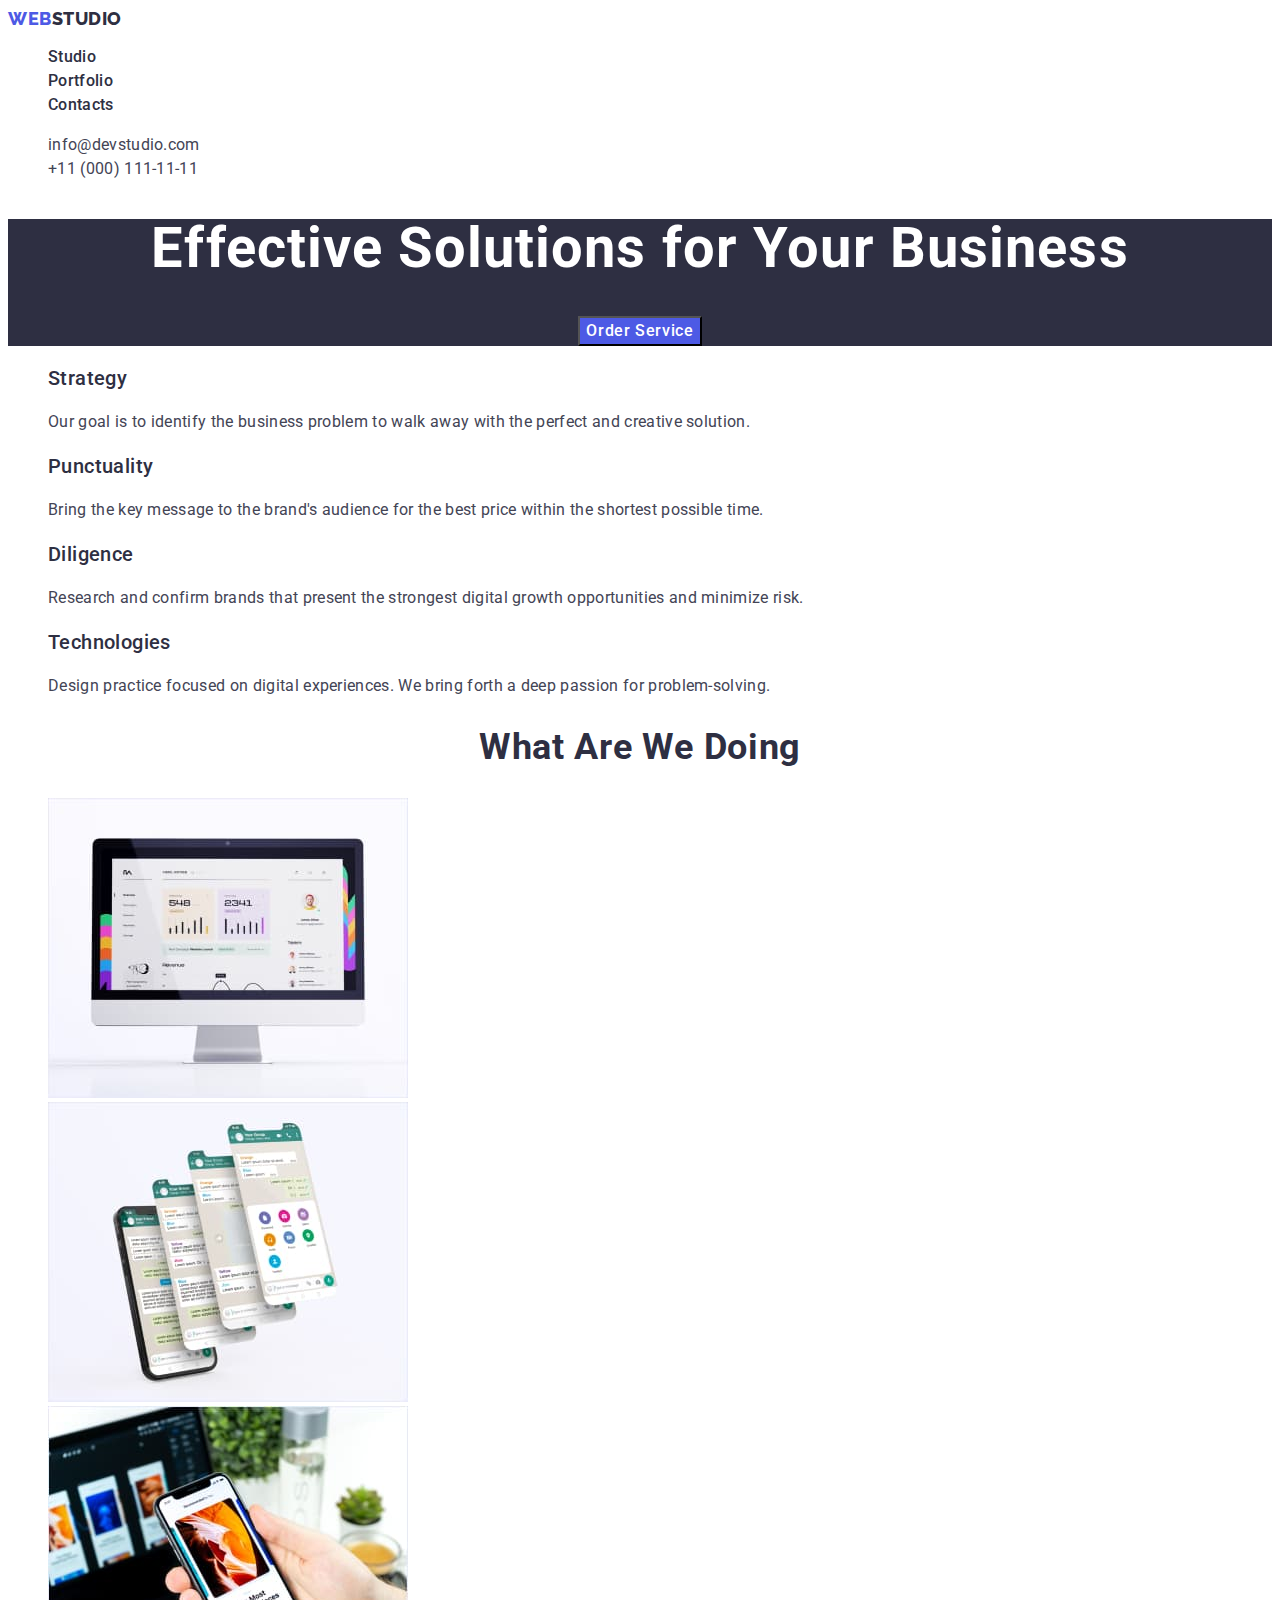
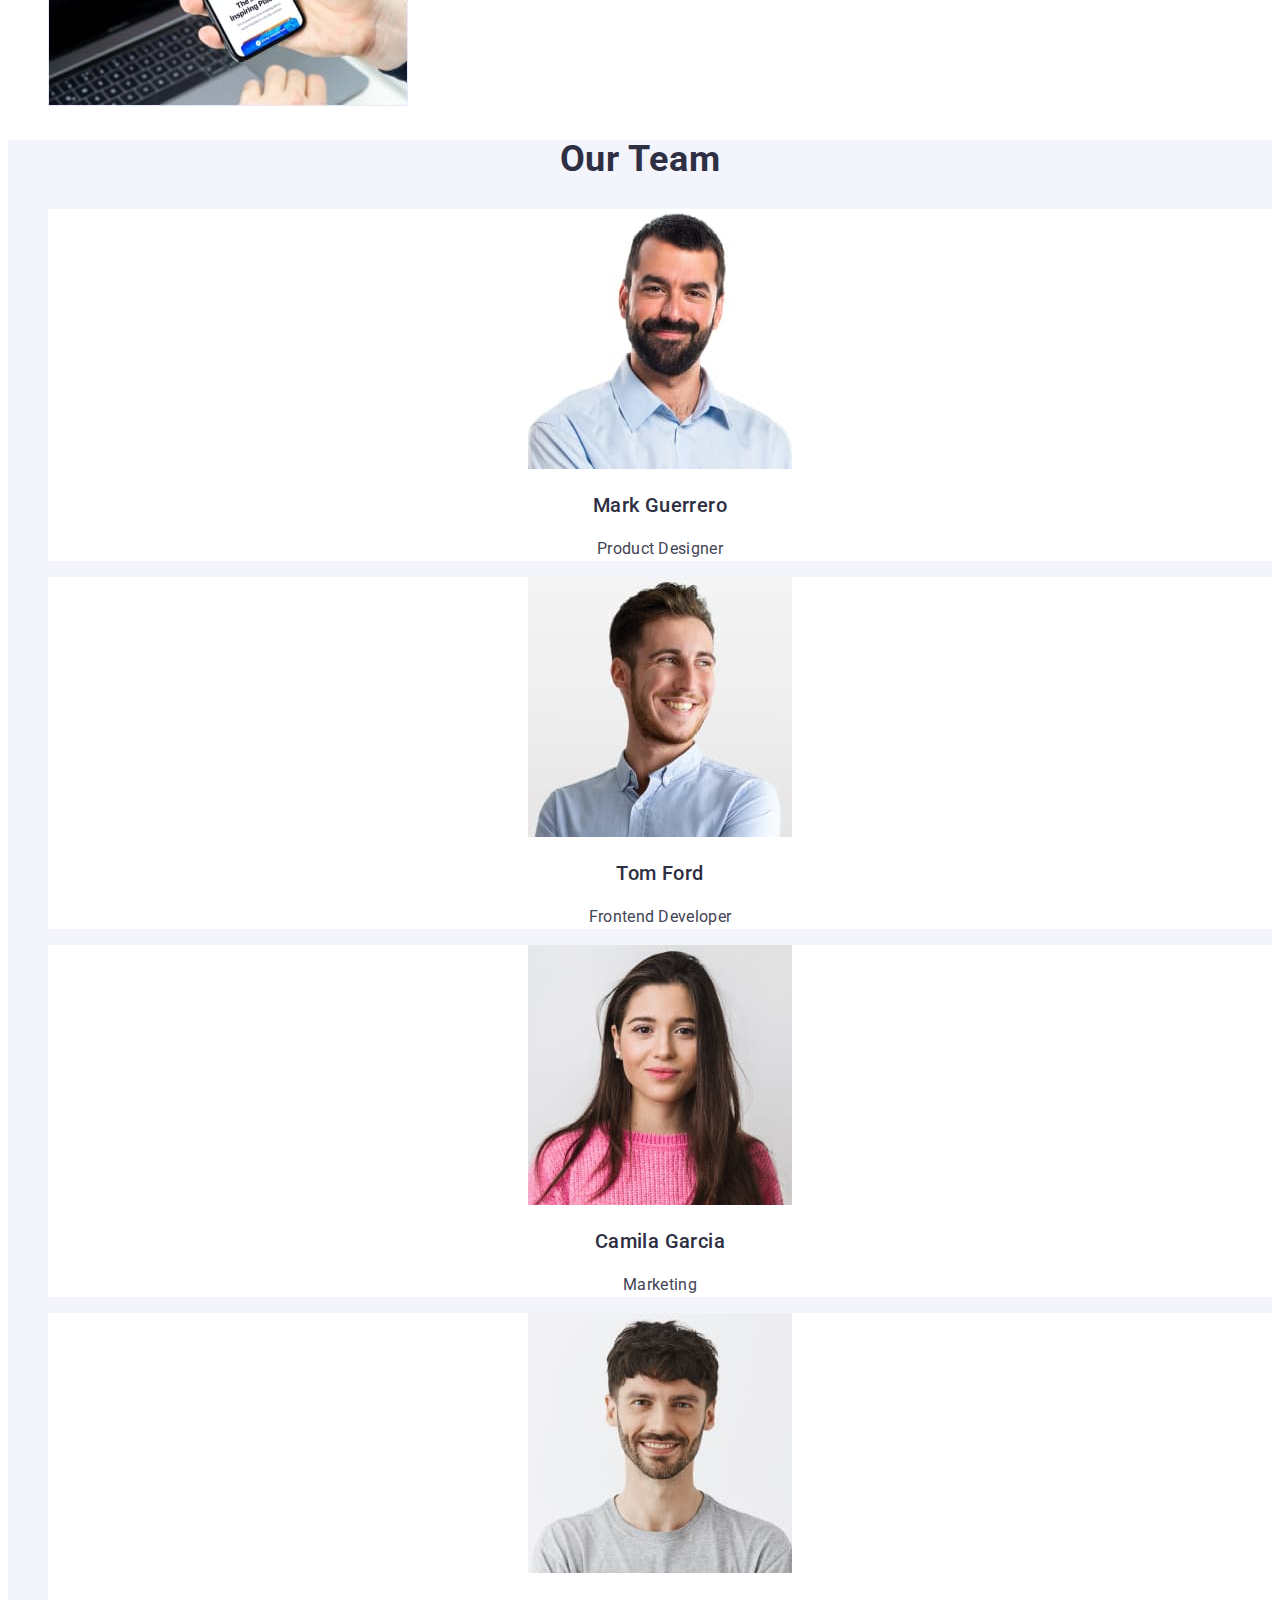
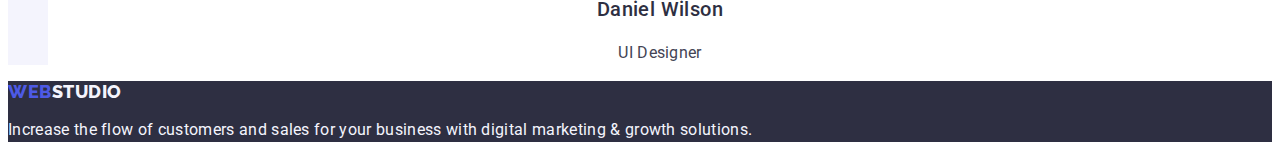
==== index.html @ b889a066 "hw2" ====
<!DOCTYPE html>
<html lang="en">
  <head>
    <meta charset="UTF-8" />
    <meta http-equiv="X-UA-Compatible" content="IE=edge" />
    <meta name="viewport" content="Effective Solutions for Your Business" />
    <link rel="preconnect" href="https://fonts.googleapis.com" />
    <link rel="preconnect" href="https://fonts.gstatic.com" crossorigin />
    <link
      href="https://fonts.googleapis.com/css2?family=Raleway:wght@800&family=Roboto:wght@400;500;700;900&display=swap"
      rel="stylesheet"
    />
    <title>WebStudio</title>
    <link rel="stylesheet" href="./css/styles.css" />
  </head>
  <body>
    <header class="header">
      <nav class="header-navigation">
        <a href="./index.html" class="header-logo link"
          >WEB<span class="span_studio">Studio</span></a
        >
        <ul class="header-menu list">
          <li class="header-menu-item">
            <a class="header-menu-link link" href="./index.html">Studio</a>
          </li>
          <li class="header-menu-item">
            <a class="header-menu-link link" href="./portfolio.html"
              >Portfolio</a
            >
          </li>
          <li class="header-menu-item">
            <a class="header-menu-link link" href="">Contacts</a>
          </li>
        </ul>
      </nav>
      <address class="header-address">
        <ul class="header-soc list">
          <li class="header-soc-item">
            <a class="header-soc-link link" href="mailto:info@devstudio.com"
              >info@devstudio.com</a
            >
          </li>
          <li class="header-soc-item">
            <a class="header-soc-link link" href="tel:+110001111111"
              >+11 (000) 111-11-11</a
            >
          </li>
        </ul>
      </address>
    </header>

    <main>
      <section class="hero">
        <h1 class="hero-main">Effective Solutions for Your Business</h1>
        <button type="button" class="hero-bttn">Order Service</button>
      </section>

      <section class="feature">
        <h2 hidden>Our advantages</h2>
        <ul class="main-feature list">
          <li class="main-feature-list">
            <h3 class="main-feature-title">Strategy</h3>
            <p class="main-feature-paragraf">
              Our goal is to identify the business problem to walk away with the
              perfect and creative solution.
            </p>
          </li>
          <li class="main-feature-list">
            <h3 class="main-feature-title">Punctuality</h3>
            <p class="main-feature-paragraf">
              Bring the key message to the brand's audience for the best price
              within the shortest possible time.
            </p>
          </li>
          <li class="main-feature-list">
            <h3 class="main-feature-title">Diligence</h3>
            <p class="main-feature-paragraf">
              Research and confirm brands that present the strongest digital
              growth opportunities and minimize risk.
            </p>
          </li>
          <li class="main-feature-list">
            <h3 class="main-feature-title">Technologies</h3>
            <p class="main-feature-paragraf">
              Design practice focused on digital experiences. We bring forth a
              deep passion for problem-solving.
            </p>
          </li>
        </ul>
      </section>

      <section class="services">
        <h2 class="services-title">What are we doing</h2>
        <ul class="services-list list">
          <li class="services-list-images">
            <img
              src="./images/monitor.jpg"
              alt="monitor"
              width="360"
              height="300"
            />
          </li>
          <li class="services-list-images">
            <img
              src="./images/tahpad.jpg"
              alt="slide"
              width="360"
              height="300"
            />
          </li>
          <li class="services-list-images">
            <img
              src="./images/smartfon.jpg"
              alt="smartphone"
              width="360"
              height="300"
            />
          </li>
        </ul>
      </section>

      <section class="team">
        <h2 class="team-title">Our Team</h2>
        <ul class="team-list list">
          <li class="team-list-content">
            <img
              src="./images/img1.jpg"
              alt="mark_guerrero"
              width="264"
              height="260"
            />
            <h3 class="team-title-name">Mark Guerrero</h3>
            <p class="team-paragraf">Product Designer</p>
          </li>
          <li class="team-list-content">
            <img src="./images/img2.jpg" alt="tom_ford" width="264" />
            <h3 class="team-title-name">Tom Ford</h3>
            <p class="team-paragraf">Frontend Developer</p>
          </li>
          <li class="team-list-content">
            <img
              src="./images/img3.jpg"
              alt="camila-garcia"
              width="264"
              height="260"
            />
            <h3 class="team-title-name">Camila Garcia</h3>
            <p class="team-paragraf">Marketing</p>
          </li>
          <li class="team-list-content">
            <img
              src="./images/img4.jpg"
              alt="daniel_wilson"
              width="264"
              height="260"
            />
            <h3 class="team-title-name">Daniel Wilson</h3>
            <p class="team-paragraf">UI Designer</p>
          </li>
        </ul>
      </section>
    </main>

    <footer class="footer-cover">
      <a href="./index.html" class="header-logo link"
        >WEB<span class="span_studio_f">Studio</span></a
      >
      <p class="footer-paragraf">
        Increase the flow of customers and sales for your business with digital
        marketing & growth solutions.
      </p>
    </footer>
  </body>
</html>
---- css/styles.css ----
:root {
    --title-color:#2e2f42;
    --link-color: #4d5ae5;
    --text-color: #434455;
    --main-color: #ffffff;
    --color-white: #f4f4fd;
    --iris-color: #404bbf;
    --color-green: #31d0aa;
    --color-light-slate: #8e8f99;
    --color-cornflower: #e7e9fc;
    --color-navy-blue-modal: #2e2f42;
    --color-grey: #2e2f42;
    --color-dairy: #fcfcfc;
}

body {
    font-family: 'Roboto', sans-serif;
    background-color: var(--main-color);
    color: var(--text-color);
}

a {text-decoration: none;}

ul {
    list-style-type: none;
}

.link {
    text-decoration: none;
}
.list {
    list-style: none;
}

.header-logo { 
    font-family: 'Raleway', sans-serif;
    font-weight: 800;
    font-size: 18px;
    line-height: 1.17;
    letter-spacing: 0.03em;
    color: var(--link-color);
    text-transform: uppercase;
}

.span_studio {
    color: var(--title-color);
}

.header-menu-item {
    font-weight: 500;
    font-size: 16px;
    line-height: 1.5;
    letter-spacing: 0.02em;
    color: var(--title-color);
}

.header-menu-link {
    font-weight: 500;
    font-size: 16px;
    line-height: 1.5;
    letter-spacing: 0.02em;
    color: var(--title-color);
}

.header-address {
    font-style: normal;
}

.header-menu-link:hover,
.header-menu-link:focus {color: var(--iris-color);}

.header-soc-link {
    font-size: 16px;
    line-height: 1.5;
    letter-spacing: 0.02em;
    color: var(--text-color);

}

.header-soc-link:hover,
.header-soc-link:focus {
    color: var(--iris-color);
}

/*************     MAIN     **************/

/************* SECTION HERO **************/
.hero{
    background: var(--title-color);
    text-align: center;
}

.hero-main{
    font-weight: 700;
    font-size: 56px;
    line-height: 1.07;
    letter-spacing: 0.02em;
    color: var(--main-color);
    text-align: center;
}

.hero-bttn{
    font-family: "Roboto", sans-serif;
    font-weight: 500;
    font-size: 16px;
    line-height: 1.5;
    letter-spacing: 0.04em;
    color: var(--main-color);
    cursor: pointer;
    background-color: var(--link-color);
}

.hero-bttn:hover,
.hero-bttn:focus {
    background-color: var(--iris-color);
}

/************* SECTION FEATURE **************/

.main-feature-title{
    font-weight: 500;
    font-size: 20px;
    line-height: 1.2;
    letter-spacing: 0.02em;
    color: var(--title-color);
}
.main-feature-paragraf{
    font-size: 16px;
    line-height: 1.5;
    letter-spacing: 0.02em;
    color: var(--text-color);
}

/************* SECTION SERVICES **************/

.services-title{
        font-weight: 700;
        font-size: 36px;
        line-height: 1.11;
        letter-spacing: 0.02em;
        color: var(--title-color);
        text-align: center;
        text-transform: capitalize;
}

/************* SECTION TEAM **************/

.team{
    background-color: var(--color-white);
    text-align: center;
    text-transform: capitalize;
}

.team-list-content{
    background-color: var(--main-color);
}

.team-title{
        font-weight: 700;
        font-size: 36px;
        line-height: 1.11;
        letter-spacing: 0.02em;
        color: var(--title-color);
}

.team-title-name{
        font-weight: 500;
        font-size: 20px;
        line-height: 1.2;
        letter-spacing: 0.02em;
        color: var(--title-color);
}

.team-paragraf{
    font-size: 16px;
    line-height: 1.5;
    letter-spacing: 0.02em;
    color: var(--text-color);
}

/*************     FOOTER     **************/

.footer-cover{
    background-color: var(--title-color);
}

.span_studio_f {
    color: var(--color-white);
}

.footer-paragraf {
    font-size: 16px;
    line-height: 1.5;
    letter-spacing: 0.02em;
    color: var(--color-white);
}


/*_____________________________PORTFOLIO______________________________*/

/*************     MAIN     **************/

/************* SECTION navigation  **************/

.navigation-btn {
        font-family: "Roboto", sans-serif;
        font-weight: 500;
        font-size: 16px;
        line-height: 1.5;
        letter-spacing: 0.04em;
        color: var(--link-color);
        background-color: var(--color-white);
        cursor: pointer;
}

.navigation-btn:hover,
.navigation-btn:focus {
    color: var(--main-color);
    background-color: var(--iris-color);
}

/************* SECTION content  **************/

.content-img {
    text-decoration: none;
}

.content-text {
    font-weight: 500;
    font-size: 20px;
    line-height: 1.2;
    letter-spacing: 0.02em;
    color: var(--title-color);
}
.content-paragraf {
    font-size: 16px;
    line-height: 1.5;
    letter-spacing: 0.02em;
    color: var(--text-color);
}
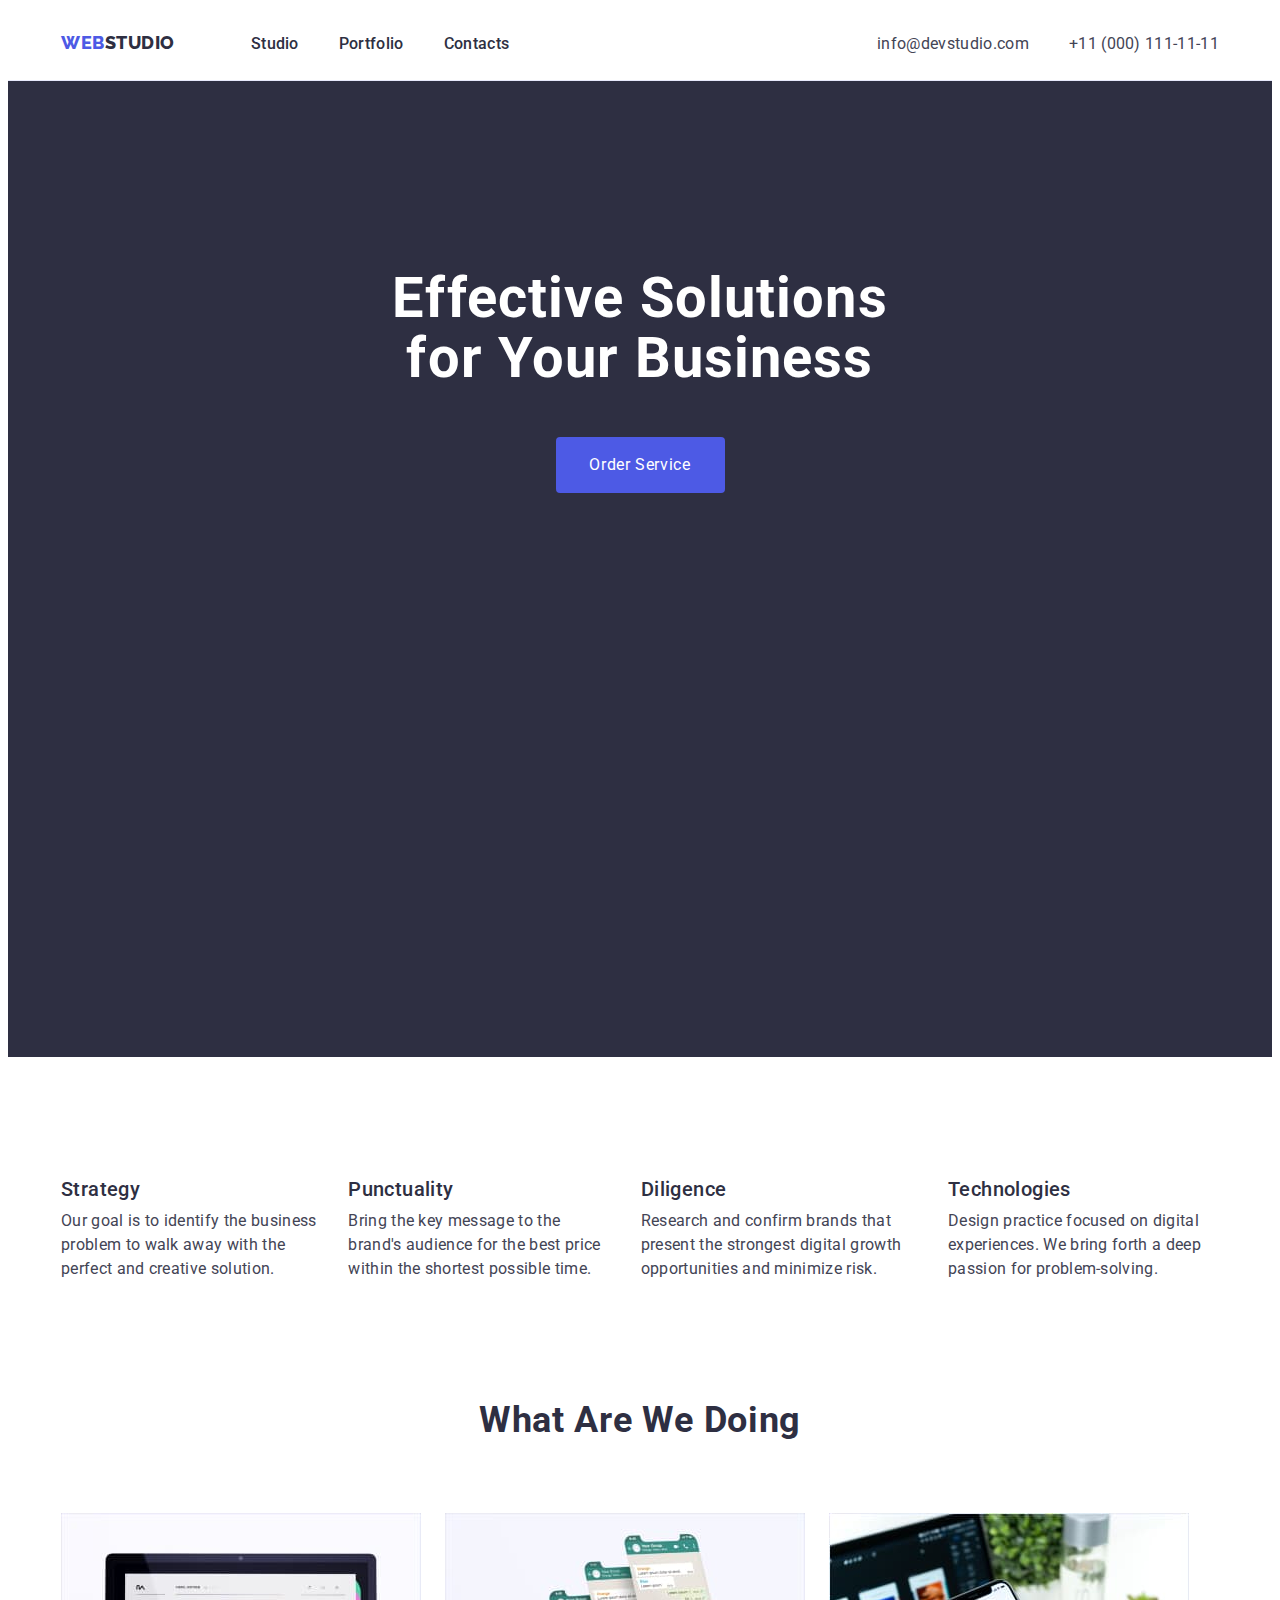
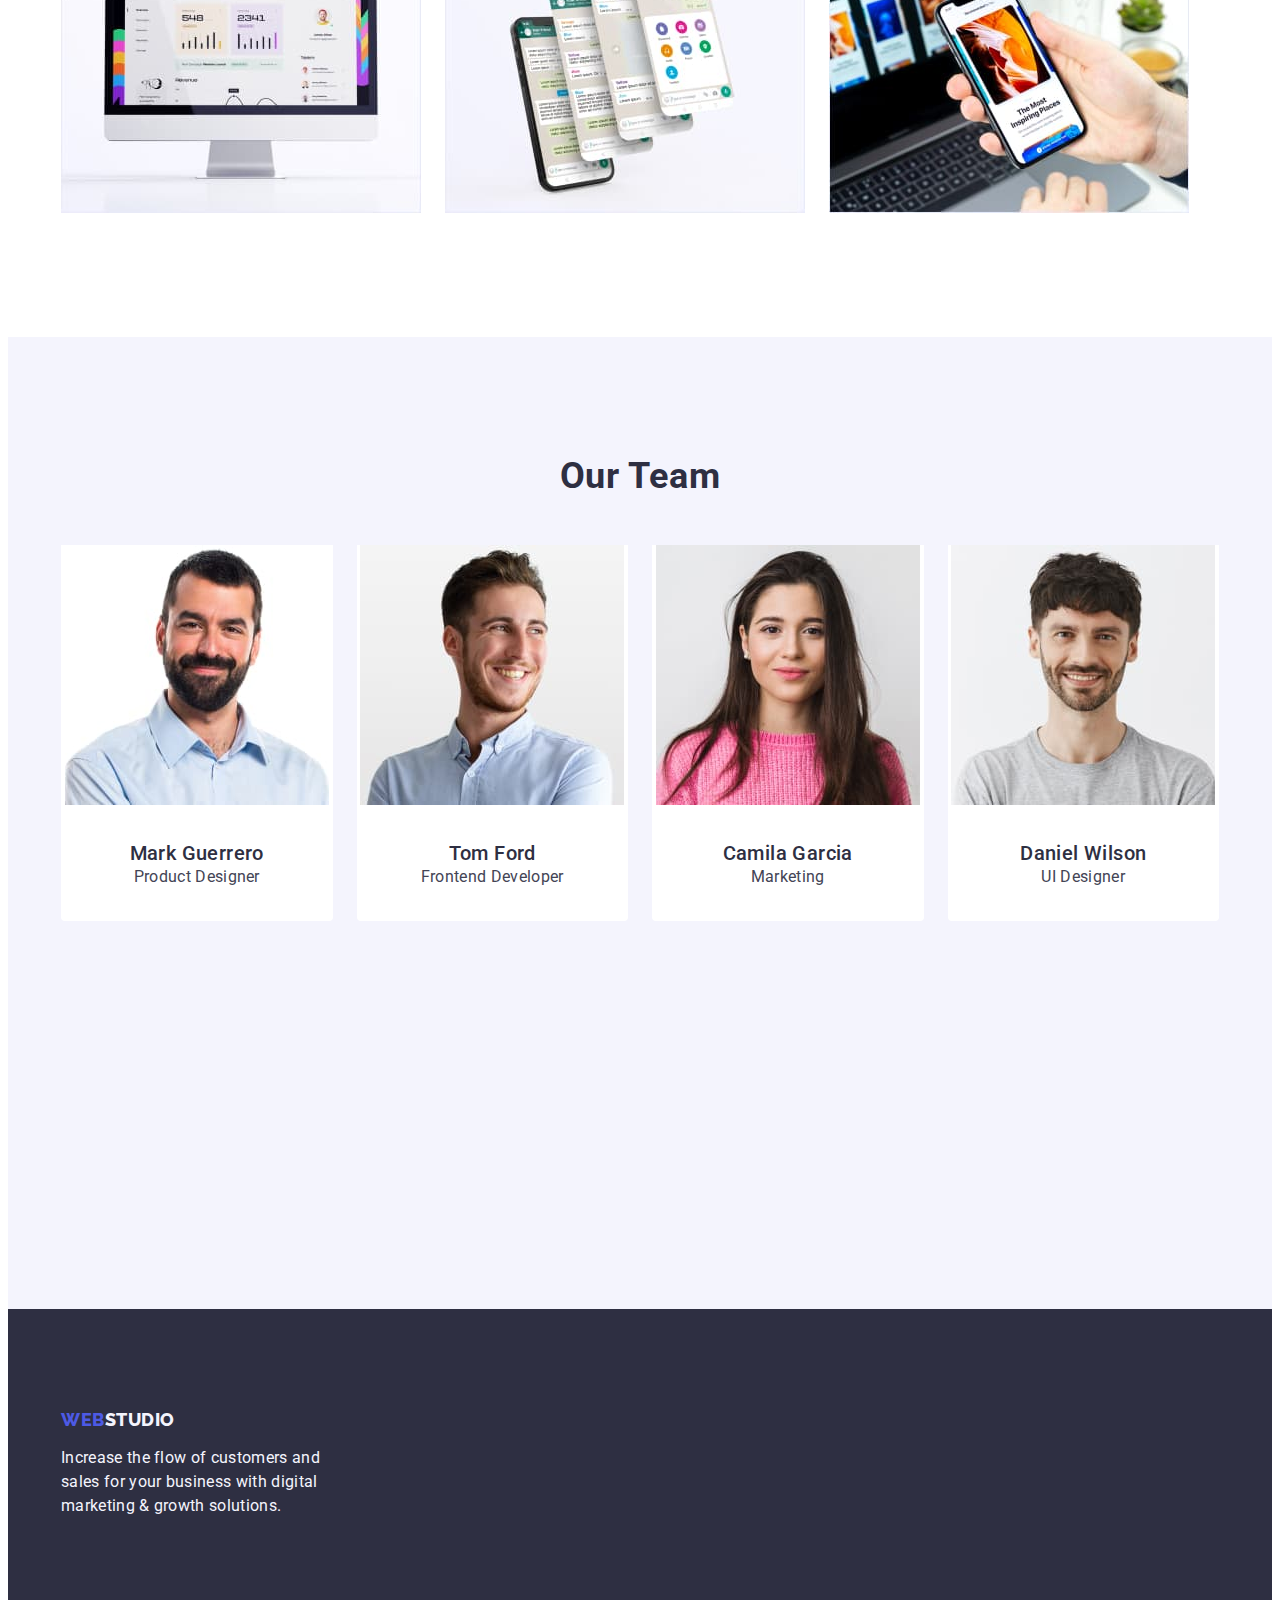
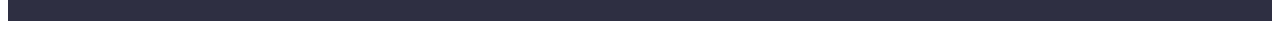
==== commit 25bd76fc: "hw3" ====
--- a/index.html
+++ b/index.html
@@ -11,164 +11,191 @@
       rel="stylesheet"
     />
     <title>WebStudio</title>
+    <link
+      rel="stylesheet"
+      href="https://cdnjs.cloudflare.com/ajax/libs/modern-normalize/2.0.0/modern-normalize.min.css"
+      integrity="sha512-4xo8blKMVCiXpTaLzQSLSw3KFOVPWhm/TRtuPVc4WG6kUgjH6J03IBuG7JZPkcWMxJ5huwaBpOpnwYElP/m6wg=="
+      crossorigin="anonymous"
+      referrerpolicy="no-referrer"
+    />
     <link rel="stylesheet" href="./css/styles.css" />
   </head>
   <body>
     <header class="header">
-      <nav class="header-navigation">
-        <a href="./index.html" class="header-logo link"
-          >WEB<span class="span_studio">Studio</span></a
-        >
-        <ul class="header-menu list">
-          <li class="header-menu-item">
-            <a class="header-menu-link link" href="./index.html">Studio</a>
-          </li>
-          <li class="header-menu-item">
-            <a class="header-menu-link link" href="./portfolio.html"
-              >Portfolio</a
-            >
-          </li>
-          <li class="header-menu-item">
-            <a class="header-menu-link link" href="">Contacts</a>
-          </li>
-        </ul>
-      </nav>
-      <address class="header-address">
-        <ul class="header-soc list">
-          <li class="header-soc-item">
-            <a class="header-soc-link link" href="mailto:info@devstudio.com"
-              >info@devstudio.com</a
-            >
-          </li>
-          <li class="header-soc-item">
-            <a class="header-soc-link link" href="tel:+110001111111"
-              >+11 (000) 111-11-11</a
-            >
-          </li>
-        </ul>
-      </address>
+      <div class="container header-container">
+        <nav class="header-navigation">
+          <a href="./index.html" class="header-logo link"
+            >WEB<span class="span_studio">Studio</span></a
+          >
+          <ul class="header-menu list">
+            <li class="header-menu-item">
+              <a class="header-menu-link link" href="./index.html">Studio</a>
+            </li>
+            <li class="header-menu-item">
+              <a class="header-menu-link link" href="./portfolio.html"
+                >Portfolio</a
+              >
+            </li>
+            <li class="header-menu-item">
+              <a class="header-menu-link link" href="">Contacts</a>
+            </li>
+          </ul>
+        </nav>
+        <address class="header-address">
+          <ul class="header-soc list">
+            <li class="header-soc-item">
+              <a class="header-soc-link link" href="mailto:info@devstudio.com"
+                >info@devstudio.com</a
+              >
+            </li>
+            <li class="header-soc-item">
+              <a class="header-soc-link link" href="tel:+110001111111"
+                >+11 (000) 111-11-11</a
+              >
+            </li>
+          </ul>
+        </address>
+      </div>
     </header>
 
     <main>
       <section class="hero">
-        <h1 class="hero-main">Effective Solutions for Your Business</h1>
-        <button type="button" class="hero-bttn">Order Service</button>
+        <div class="container">
+          <h1 class="hero-main">Effective Solutions for Your Business</h1>
+          <button type="button" class="hero-bttn">Order Service</button>
+        </div>
       </section>
 
       <section class="feature">
-        <h2 hidden>Our advantages</h2>
-        <ul class="main-feature list">
-          <li class="main-feature-list">
-            <h3 class="main-feature-title">Strategy</h3>
-            <p class="main-feature-paragraf">
-              Our goal is to identify the business problem to walk away with the
-              perfect and creative solution.
-            </p>
-          </li>
-          <li class="main-feature-list">
-            <h3 class="main-feature-title">Punctuality</h3>
-            <p class="main-feature-paragraf">
-              Bring the key message to the brand's audience for the best price
-              within the shortest possible time.
-            </p>
-          </li>
-          <li class="main-feature-list">
-            <h3 class="main-feature-title">Diligence</h3>
-            <p class="main-feature-paragraf">
-              Research and confirm brands that present the strongest digital
-              growth opportunities and minimize risk.
-            </p>
-          </li>
-          <li class="main-feature-list">
-            <h3 class="main-feature-title">Technologies</h3>
-            <p class="main-feature-paragraf">
-              Design practice focused on digital experiences. We bring forth a
-              deep passion for problem-solving.
-            </p>
-          </li>
-        </ul>
+        <div class="container">
+          <h2 hidden>Our advantages</h2>
+          <ul class="main-feature list">
+            <li class="main-feature-list">
+              <h3 class="main-feature-title">Strategy</h3>
+              <p class="main-feature-paragraf">
+                Our goal is to identify the business problem to walk away with
+                the perfect and creative solution.
+              </p>
+            </li>
+            <li class="main-feature-list">
+              <h3 class="main-feature-title">Punctuality</h3>
+              <p class="main-feature-paragraf">
+                Bring the key message to the brand's audience for the best price
+                within the shortest possible time.
+              </p>
+            </li>
+            <li class="main-feature-list">
+              <h3 class="main-feature-title">Diligence</h3>
+              <p class="main-feature-paragraf">
+                Research and confirm brands that present the strongest digital
+                growth opportunities and minimize risk.
+              </p>
+            </li>
+            <li class="main-feature-list">
+              <h3 class="main-feature-title">Technologies</h3>
+              <p class="main-feature-paragraf">
+                Design practice focused on digital experiences. We bring forth a
+                deep passion for problem-solving.
+              </p>
+            </li>
+          </ul>
+        </div>
       </section>
 
       <section class="services">
-        <h2 class="services-title">What are we doing</h2>
-        <ul class="services-list list">
-          <li class="services-list-images">
-            <img
-              src="./images/monitor.jpg"
-              alt="monitor"
-              width="360"
-              height="300"
-            />
-          </li>
-          <li class="services-list-images">
-            <img
-              src="./images/tahpad.jpg"
-              alt="slide"
-              width="360"
-              height="300"
-            />
-          </li>
-          <li class="services-list-images">
-            <img
-              src="./images/smartfon.jpg"
-              alt="smartphone"
-              width="360"
-              height="300"
-            />
-          </li>
-        </ul>
+        <div class="container">
+          <h2 class="services-title">What are we doing</h2>
+          <ul class="services-list list">
+            <li class="services-list-images">
+              <img
+                src="./images/monitor.jpg"
+                alt="monitor"
+                width="360"
+                height="300"
+              />
+            </li>
+            <li class="services-list-images">
+              <img
+                src="./images/tahpad.jpg"
+                alt="slide"
+                width="360"
+                height="300"
+              />
+            </li>
+            <li class="services-list-images">
+              <img
+                src="./images/smartfon.jpg"
+                alt="smartphone"
+                width="360"
+                height="300"
+              />
+            </li>
+          </ul>
+        </div>
       </section>
 
       <section class="team">
-        <h2 class="team-title">Our Team</h2>
-        <ul class="team-list list">
-          <li class="team-list-content">
-            <img
-              src="./images/img1.jpg"
-              alt="mark_guerrero"
-              width="264"
-              height="260"
-            />
-            <h3 class="team-title-name">Mark Guerrero</h3>
-            <p class="team-paragraf">Product Designer</p>
-          </li>
-          <li class="team-list-content">
-            <img src="./images/img2.jpg" alt="tom_ford" width="264" />
-            <h3 class="team-title-name">Tom Ford</h3>
-            <p class="team-paragraf">Frontend Developer</p>
-          </li>
-          <li class="team-list-content">
-            <img
-              src="./images/img3.jpg"
-              alt="camila-garcia"
-              width="264"
-              height="260"
-            />
-            <h3 class="team-title-name">Camila Garcia</h3>
-            <p class="team-paragraf">Marketing</p>
-          </li>
-          <li class="team-list-content">
-            <img
-              src="./images/img4.jpg"
-              alt="daniel_wilson"
-              width="264"
-              height="260"
-            />
-            <h3 class="team-title-name">Daniel Wilson</h3>
-            <p class="team-paragraf">UI Designer</p>
-          </li>
-        </ul>
+        <div class="container">
+          <h2 class="team-title">Our Team</h2>
+          <ul class="team-list list">
+            <li class="team-list-content">
+              <img
+                src="./images/img1.jpg"
+                alt="mark_guerrero"
+                width="264"
+                height="260"
+              />
+              <div class="container-team">
+                <h3 class="team-title-name">Mark Guerrero</h3>
+                <p class="team-paragraf">Product Designer</p>
+              </div>
+            </li>
+            <li class="team-list-content">
+              <img src="./images/img2.jpg" alt="tom_ford" width="264" />
+              <div class="container-team">
+                <h3 class="team-title-name">Tom Ford</h3>
+                <p class="team-paragraf">Frontend Developer</p>
+              </div>
+            </li>
+            <li class="team-list-content">
+              <img
+                src="./images/img3.jpg"
+                alt="camila-garcia"
+                width="264"
+                height="260"
+              />
+              <div class="container-team">
+                <h3 class="team-title-name">Camila Garcia</h3>
+                <p class="team-paragraf">Marketing</p>
+              </div>
+            </li>
+            <li class="team-list-content">
+              <img
+                src="./images/img4.jpg"
+                alt="daniel_wilson"
+                width="264"
+                height="260"
+              />
+              <div class="container-team">
+                <h3 class="team-title-name">Daniel Wilson</h3>
+                <p class="team-paragraf">UI Designer</p>
+              </div>
+            </li>
+          </ul>
+        </div>
       </section>
     </main>
 
     <footer class="footer-cover">
-      <a href="./index.html" class="header-logo link"
-        >WEB<span class="span_studio_f">Studio</span></a
-      >
-      <p class="footer-paragraf">
-        Increase the flow of customers and sales for your business with digital
-        marketing & growth solutions.
-      </p>
+      <div class="container-footer">
+        <a href="./index.html" class="header-logo link studio"
+          >WEB<span class="span_studio_f">Studio</span></a
+        >
+        <p class="footer-paragraf">
+          Increase the flow of customers and sales for your business with
+          digital marketing & growth solutions.
+        </p>
+      </div>
     </footer>
   </body>
 </html>
--- a/css/styles.css
+++ b/css/styles.css
@@ -19,10 +19,24 @@
     color: var(--text-color);
 }
 
-a {text-decoration: none;}
+p, h1, h2, h3, h4, h5, h6 {
+    margin-top: 0;
+    margin-bottom: 0;
+}
+
+a {
+    text-decoration: none;
+}
 
 ul {
     list-style-type: none;
+    margin-top: 0;
+    margin-bottom: 0;
+    padding-left: 0;
+}
+
+.img {
+    display: block;
 }
 
 .link {
@@ -30,6 +44,33 @@
 }
 .list {
     list-style: none;
+}
+
+.container {
+    width: 1158px;
+    padding: 0 15px;
+    margin: 0 auto;
+}
+
+.header-container {
+    display: flex;
+}
+
+.header {
+    padding-top: 24px;
+    padding-bottom: 24px;
+    border-bottom: 1px solid var(--color-cornflower)
+}
+
+.header-navigation {
+    display: flex;
+    flex-grow: 1;
+}
+
+.header-menu {
+    display: flex;
+    margin-left: 76px;
+    gap: 40px;
 }
 
 .header-logo { 
@@ -66,6 +107,11 @@
     font-style: normal;
 }
 
+.header-soc {
+    display: flex;
+    gap: 40px;
+}
+
 .header-menu-link:hover,
 .header-menu-link:focus {color: var(--iris-color);}
 
@@ -85,29 +131,41 @@
 /*************     MAIN     **************/
 
 /************* SECTION HERO **************/
-.hero{
+.hero {
     background: var(--title-color);
-    text-align: center;
-}
-
-.hero-main{
-    font-weight: 700;
+    height: 600px;
+    padding: 188px 0;
+}
+
+.hero-main {
+    font-weight: 700px;
     font-size: 56px;
     line-height: 1.07;
     letter-spacing: 0.02em;
     color: var(--main-color);
     text-align: center;
-}
-
-.hero-bttn{
+    max-width: 496px;
+    margin-left: auto;
+    margin-right: auto;
+    margin-bottom: 48px;
+}
+
+.hero-bttn {
     font-family: "Roboto", sans-serif;
-    font-weight: 500;
+    font-weight: 500px;
     font-size: 16px;
     line-height: 1.5;
     letter-spacing: 0.04em;
     color: var(--main-color);
     cursor: pointer;
     background-color: var(--link-color);
+    border-radius: 4px;
+    border: none;
+    display: block;
+    min-width: 169px;
+    height: 56px;
+    margin-left: auto;
+    margin-right: auto;
 }
 
 .hero-bttn:hover,
@@ -117,12 +175,23 @@
 
 /************* SECTION FEATURE **************/
 
+.main-feature {
+    display: flex;
+    gap: 24px;
+    margin-top: 120px;
+}
+
+.main-feature-list {
+    width: calc((100%-72px) / 4);
+}
+
 .main-feature-title{
     font-weight: 500;
     font-size: 20px;
     line-height: 1.2;
     letter-spacing: 0.02em;
     color: var(--title-color);
+    margin-bottom: 8px;
 }
 .main-feature-paragraf{
     font-size: 16px;
@@ -133,14 +202,26 @@
 
 /************* SECTION SERVICES **************/
 
-.services-title{
-        font-weight: 700;
-        font-size: 36px;
-        line-height: 1.11;
-        letter-spacing: 0.02em;
-        color: var(--title-color);
-        text-align: center;
-        text-transform: capitalize;
+.services-title {
+    font-weight: 700;
+    font-size: 36px;
+    line-height: 1.11;
+    letter-spacing: 0.02em;
+    color: var(--title-color);
+    text-align: center;
+    text-transform: capitalize;
+    margin-top: 120px;
+}
+
+.services-list {
+    display: flex;
+    gap: 24px;
+    margin-top: 72px;
+    margin-bottom: 120px;
+}
+
+.services-list-images {
+    width: calc((100%-48px) / 3);
 }
 
 /************* SECTION TEAM **************/
@@ -149,26 +230,40 @@
     background-color: var(--color-white);
     text-align: center;
     text-transform: capitalize;
+    height: 732px;
+    padding: 120px 0;
 }
 
 .team-list-content{
     background-color: var(--main-color);
+    border-radius: 0px 0px 4px 4px;
+    width: calc((100% - 72px) / 4);
 }
 
 .team-title{
-        font-weight: 700;
-        font-size: 36px;
-        line-height: 1.11;
-        letter-spacing: 0.02em;
-        color: var(--title-color);
+    font-weight: 700;
+    font-size: 36px;
+    line-height: 1.11;
+    letter-spacing: 0.02em;
+    color: var(--title-color);
+}
+
+.team-list {
+    display: flex;
+    gap: 24px;
+    margin-top: 48px;
+}
+
+.container-team {
+    margin: 32px 16px;
 }
 
 .team-title-name{
-        font-weight: 500;
-        font-size: 20px;
-        line-height: 1.2;
-        letter-spacing: 0.02em;
-        color: var(--title-color);
+    font-weight: 500;
+    font-size: 20px;
+    line-height: 1.2;
+    letter-spacing: 0.02em;
+    color: var(--title-color);
 }
 
 .team-paragraf{
@@ -193,33 +288,62 @@
     line-height: 1.5;
     letter-spacing: 0.02em;
     color: var(--color-white);
-}
-
+    max-width: 264px;
+}
+
+.studio {
+    padding: 100px 0;
+    padding-bottom: 16px;
+    display: inline-block;
+}
+
+.container-footer {
+    width: 1158px;
+    padding: 0 15px;
+    margin: 0 auto;
+    height: 312px;
+}
 
 /*_____________________________PORTFOLIO______________________________*/
 
 /*************     MAIN     **************/
 
 /************* SECTION navigation  **************/
+.navigation-main {
+    display: flex;
+    margin-top: 96px;
+    justify-content: center;
+}
 
 .navigation-btn {
-        font-family: "Roboto", sans-serif;
-        font-weight: 500;
-        font-size: 16px;
-        line-height: 1.5;
-        letter-spacing: 0.04em;
-        color: var(--link-color);
-        background-color: var(--color-white);
-        cursor: pointer;
-}
+    font-family: "Roboto", sans-serif;
+    font-weight: 500;
+    font-size: 16px;
+    line-height: 1.5;
+    letter-spacing: 0.04em;
+    color: var(--link-color);
+    background-color: var(--color-white);
+    cursor: pointer;
+    border-radius: 4px;
+    margin-right: 24px;
+    border: none;
+    display: block;
+    border: 1px solid var(--color-cornflower);
+}
+
 
 .navigation-btn:hover,
 .navigation-btn:focus {
-    color: var(--main-color);
-    background-color: var(--iris-color);
+color: var(--main-color);
+background-color: var(--iris-color);
+border: 1px solid transparent;
 }
 
 /************* SECTION content  **************/
+
+.content-list {
+    width: calc((100% - 48px) / 3);
+}
 
 .content-img {
     text-decoration: none;
@@ -237,4 +361,23 @@
     line-height: 1.5;
     letter-spacing: 0.02em;
     color: var(--text-color);
-}+}
+
+.content-main {
+    display: flex;
+    gap: 48px 24px;
+    margin-top: 72px;
+    margin-bottom: 120px;
+    flex-wrap: wrap;
+}
+
+.container-content {
+    border-right: 1px solid var(--color-cornflower);
+    border-bottom: 1px solid var(--color-cornflower);
+    border-left: 1px solid var(--color-cornflower);
+    padding-top: 32px;
+    padding-bottom: 32px;
+    padding-left: 16px;
+}
+
+   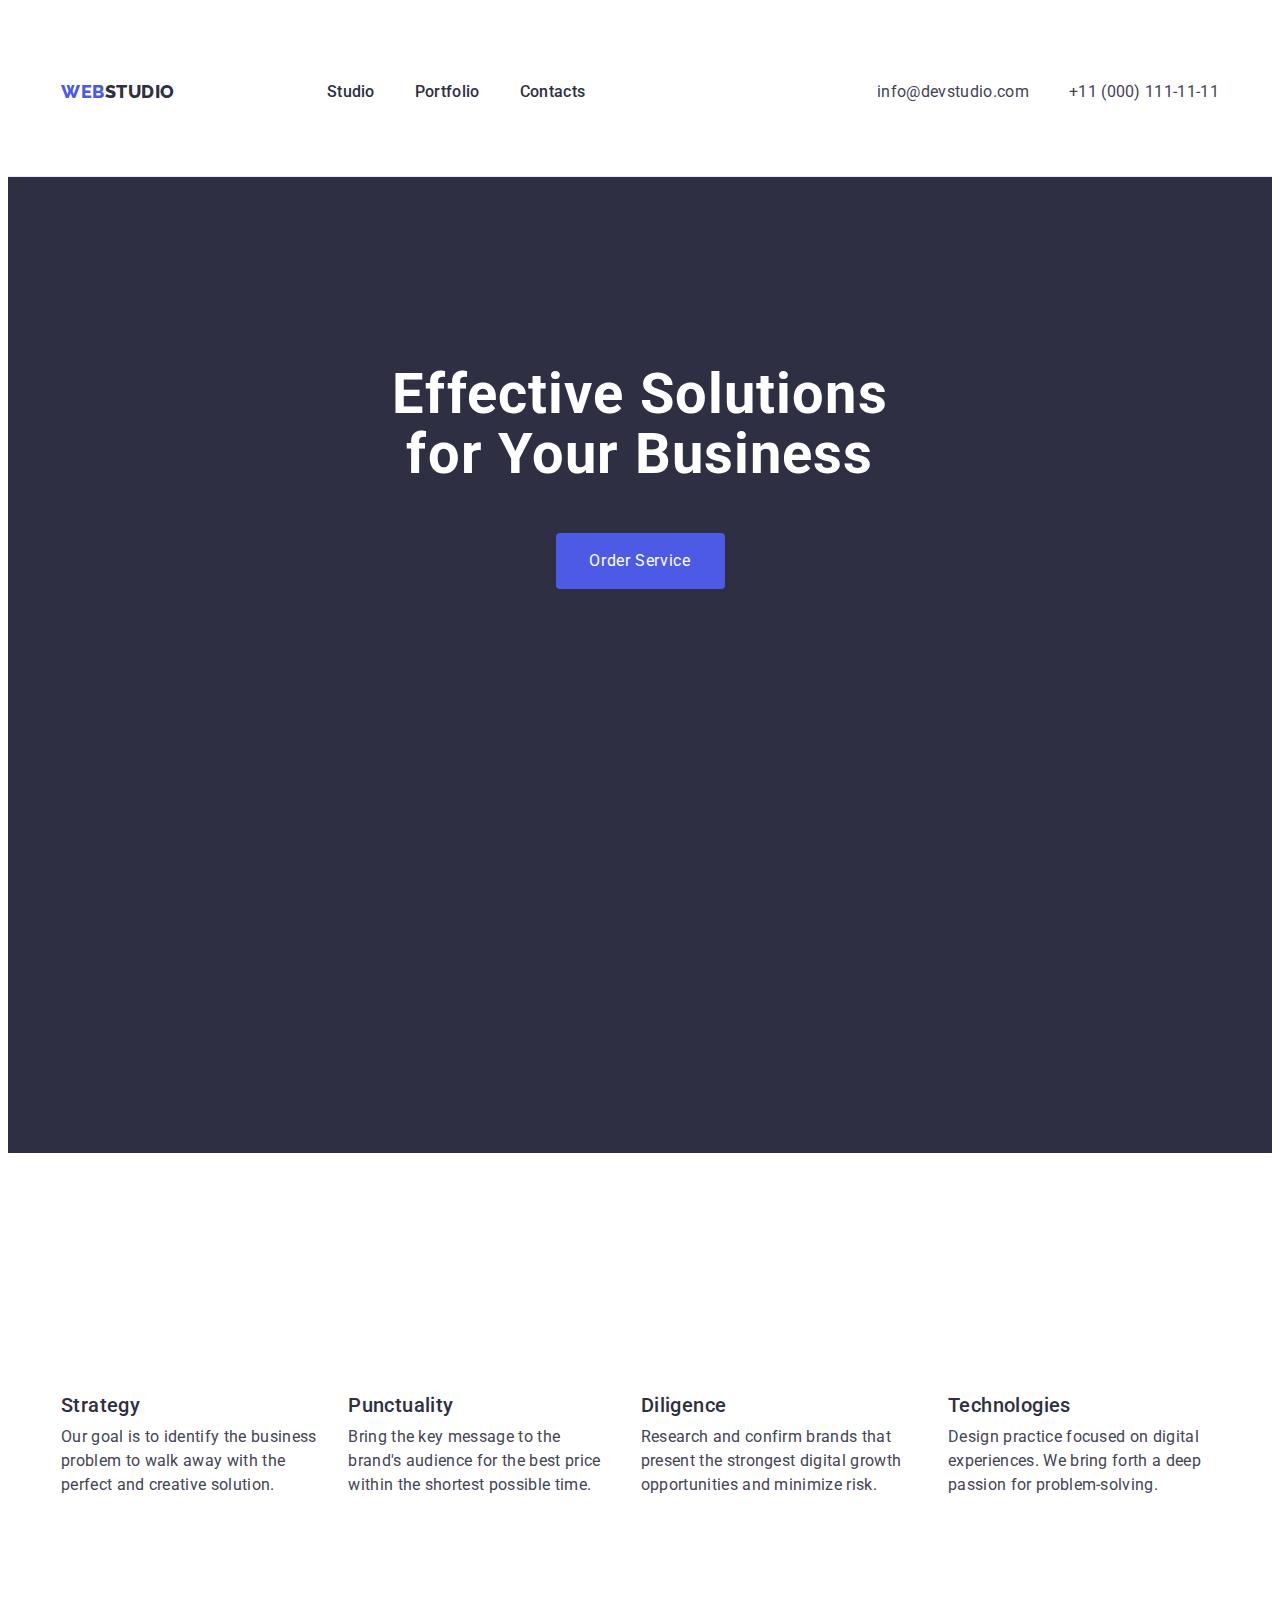
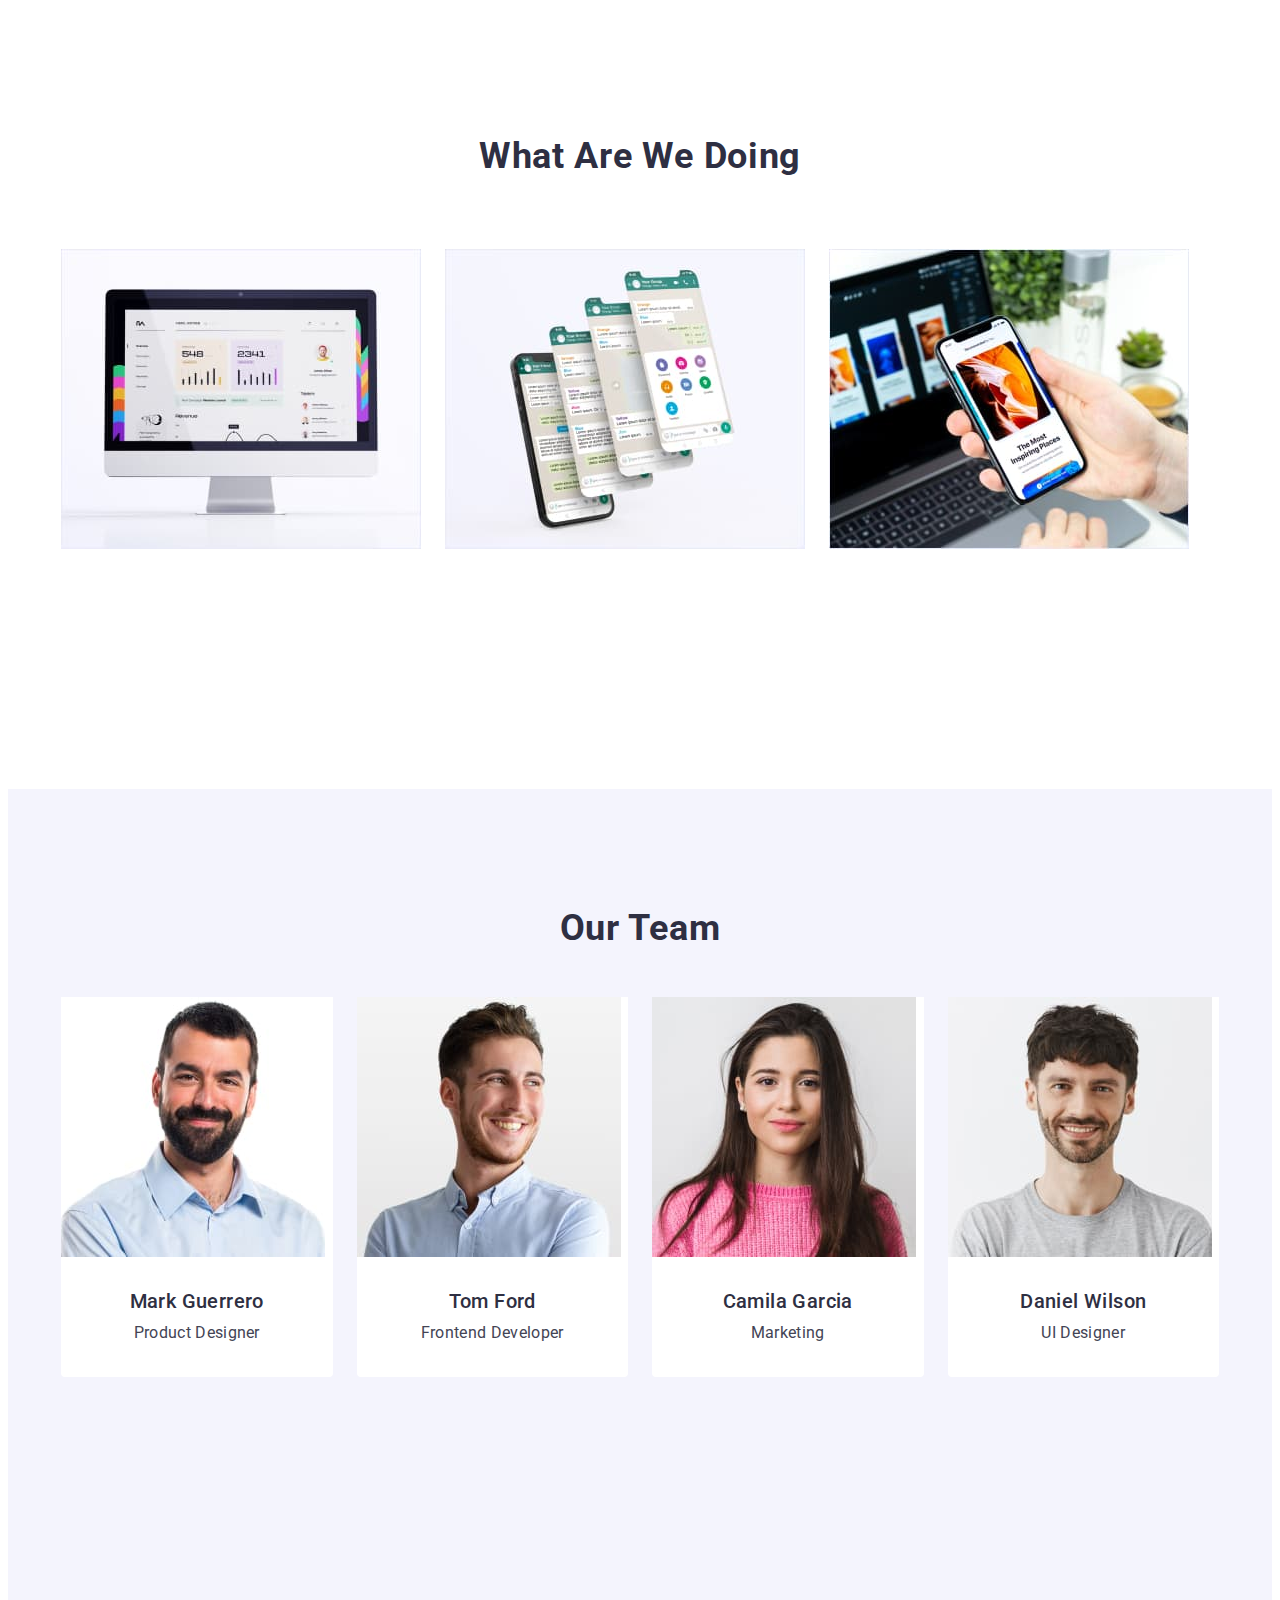
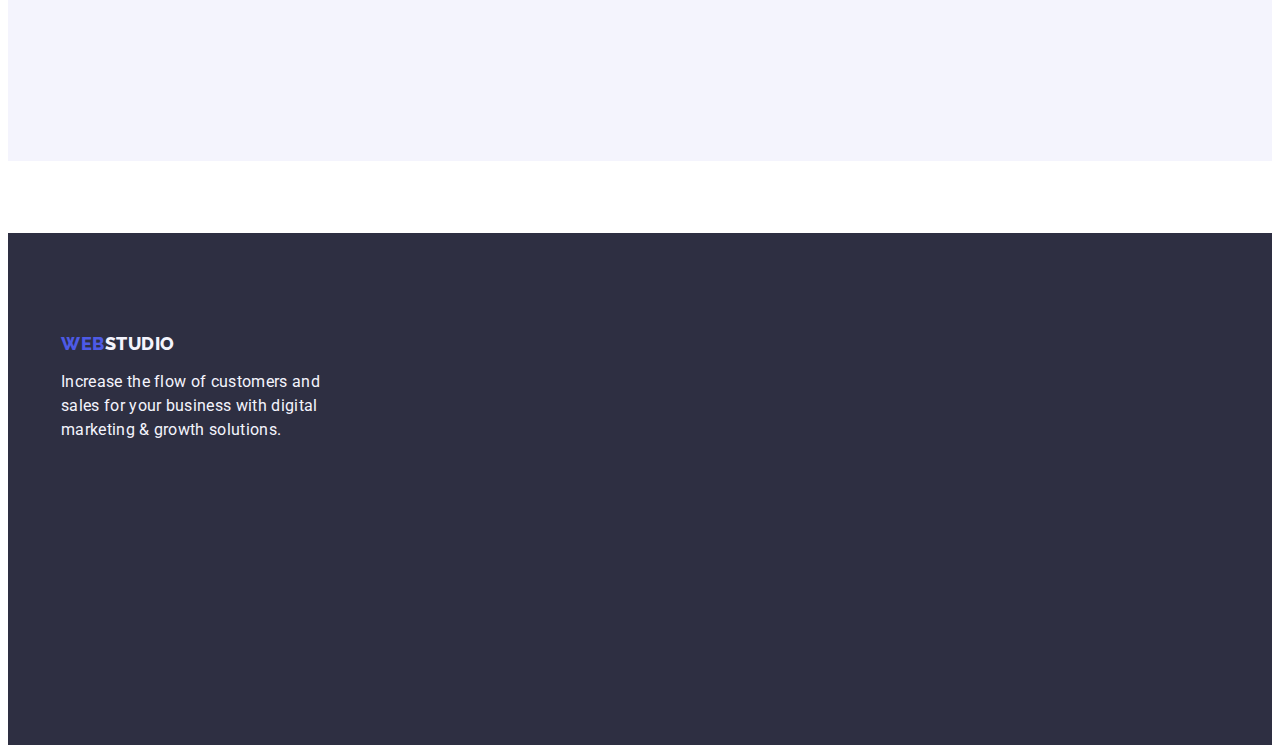
==== commit 6244181c: "hw3" ====
--- a/index.html
+++ b/index.html
@@ -68,7 +68,7 @@
 
       <section class="feature">
         <div class="container">
-          <h2 hidden>Our advantages</h2>
+          <h2 class="visually-hidden">Our advantages</h2>
           <ul class="main-feature list">
             <li class="main-feature-list">
               <h3 class="main-feature-title">Strategy</h3>
--- a/css/styles.css
+++ b/css/styles.css
@@ -35,7 +35,7 @@
     padding-left: 0;
 }
 
-.img {
+img {
     display: block;
 }
 
@@ -44,6 +44,19 @@
 }
 .list {
     list-style: none;
+}
+
+.visually-hidden {
+    position: absolute;
+    width: 1px;
+    height: 1px;
+    margin: -1px;
+    border: 0;
+    padding: 0;
+    white-space: nowrap;
+    clip-path: inset(100%);
+    clip: rect(0 0 0 0);
+    overflow: hidden;
 }
 
 .container {
@@ -64,13 +77,15 @@
 
 .header-navigation {
     display: flex;
-    flex-grow: 1;
+    align-items: center;
+    margin-right: auto;
 }
 
 .header-menu {
     display: flex;
     margin-left: 76px;
     gap: 40px;
+    padding: 24px 0 24px
 }
 
 .header-logo { 
@@ -81,6 +96,8 @@
     letter-spacing: 0.03em;
     color: var(--link-color);
     text-transform: uppercase;
+    align-items: center;
+    margin-right: 76px
 }
 
 .span_studio {
@@ -101,10 +118,15 @@
     line-height: 1.5;
     letter-spacing: 0.02em;
     color: var(--title-color);
+    padding: 24px 0;
+    display: block;
 }
 
 .header-address {
     font-style: normal;
+    display: flex;
+    gap: 40px;
+    align-items: center;
 }
 
 .header-soc {
@@ -116,7 +138,6 @@
 .header-menu-link:focus {color: var(--iris-color);}
 
 .header-soc-link {
-    font-size: 16px;
     line-height: 1.5;
     letter-spacing: 0.02em;
     color: var(--text-color);
@@ -174,6 +195,9 @@
 }
 
 /************* SECTION FEATURE **************/
+.feature {
+    padding: 120px 0;
+}
 
 .main-feature {
     display: flex;
@@ -201,6 +225,10 @@
 }
 
 /************* SECTION SERVICES **************/
+
+.services {
+    padding-bottom: 120px;
+}
 
 .services-title {
     font-weight: 700;
@@ -211,6 +239,7 @@
     text-align: center;
     text-transform: capitalize;
     margin-top: 120px;
+    margin-bottom: 72px;
 }
 
 .services-list {
@@ -232,6 +261,7 @@
     text-transform: capitalize;
     height: 732px;
     padding: 120px 0;
+    margin-bottom: 72px;
 }
 
 .team-list-content{
@@ -255,7 +285,7 @@
 }
 
 .container-team {
-    margin: 32px 16px;
+    padding: 32px 16px
 }
 
 .team-title-name{
@@ -264,6 +294,7 @@
     line-height: 1.2;
     letter-spacing: 0.02em;
     color: var(--title-color);
+    margin-bottom: 8px
 }
 
 .team-paragraf{
@@ -277,6 +308,7 @@
 
 .footer-cover{
     background-color: var(--title-color);
+    
 }
 
 .span_studio_f {
@@ -292,9 +324,8 @@
 }
 
 .studio {
-    padding: 100px 0;
-    padding-bottom: 16px;
     display: inline-block;
+    margin-bottom: 16px;
 }
 
 .container-footer {
@@ -302,6 +333,7 @@
     padding: 0 15px;
     margin: 0 auto;
     height: 312px;
+    padding: 100px 0
 }
 
 /*_____________________________PORTFOLIO______________________________*/
@@ -309,10 +341,16 @@
 /*************     MAIN     **************/
 
 /************* SECTION navigation  **************/
+
+.portfolio-container {
+    padding: 96px 0 120px 0;
+}
 .navigation-main {
     display: flex;
     margin-top: 96px;
     justify-content: center;
+    gap: 24px;
+    margin-bottom: 72px;
 }
 
 .navigation-btn {
@@ -329,6 +367,7 @@
     border: none;
     display: block;
     border: 1px solid var(--color-cornflower);
+    padding: 12px 24px;
 }
 
 
@@ -355,6 +394,7 @@
     line-height: 1.2;
     letter-spacing: 0.02em;
     color: var(--title-color);
+    margin-bottom: 8px;
 }
 .content-paragraf {
     font-size: 16px;
@@ -375,9 +415,7 @@
     border-right: 1px solid var(--color-cornflower);
     border-bottom: 1px solid var(--color-cornflower);
     border-left: 1px solid var(--color-cornflower);
-    padding-top: 32px;
-    padding-bottom: 32px;
-    padding-left: 16px;
+    padding: 32px 16px;
 }
 
    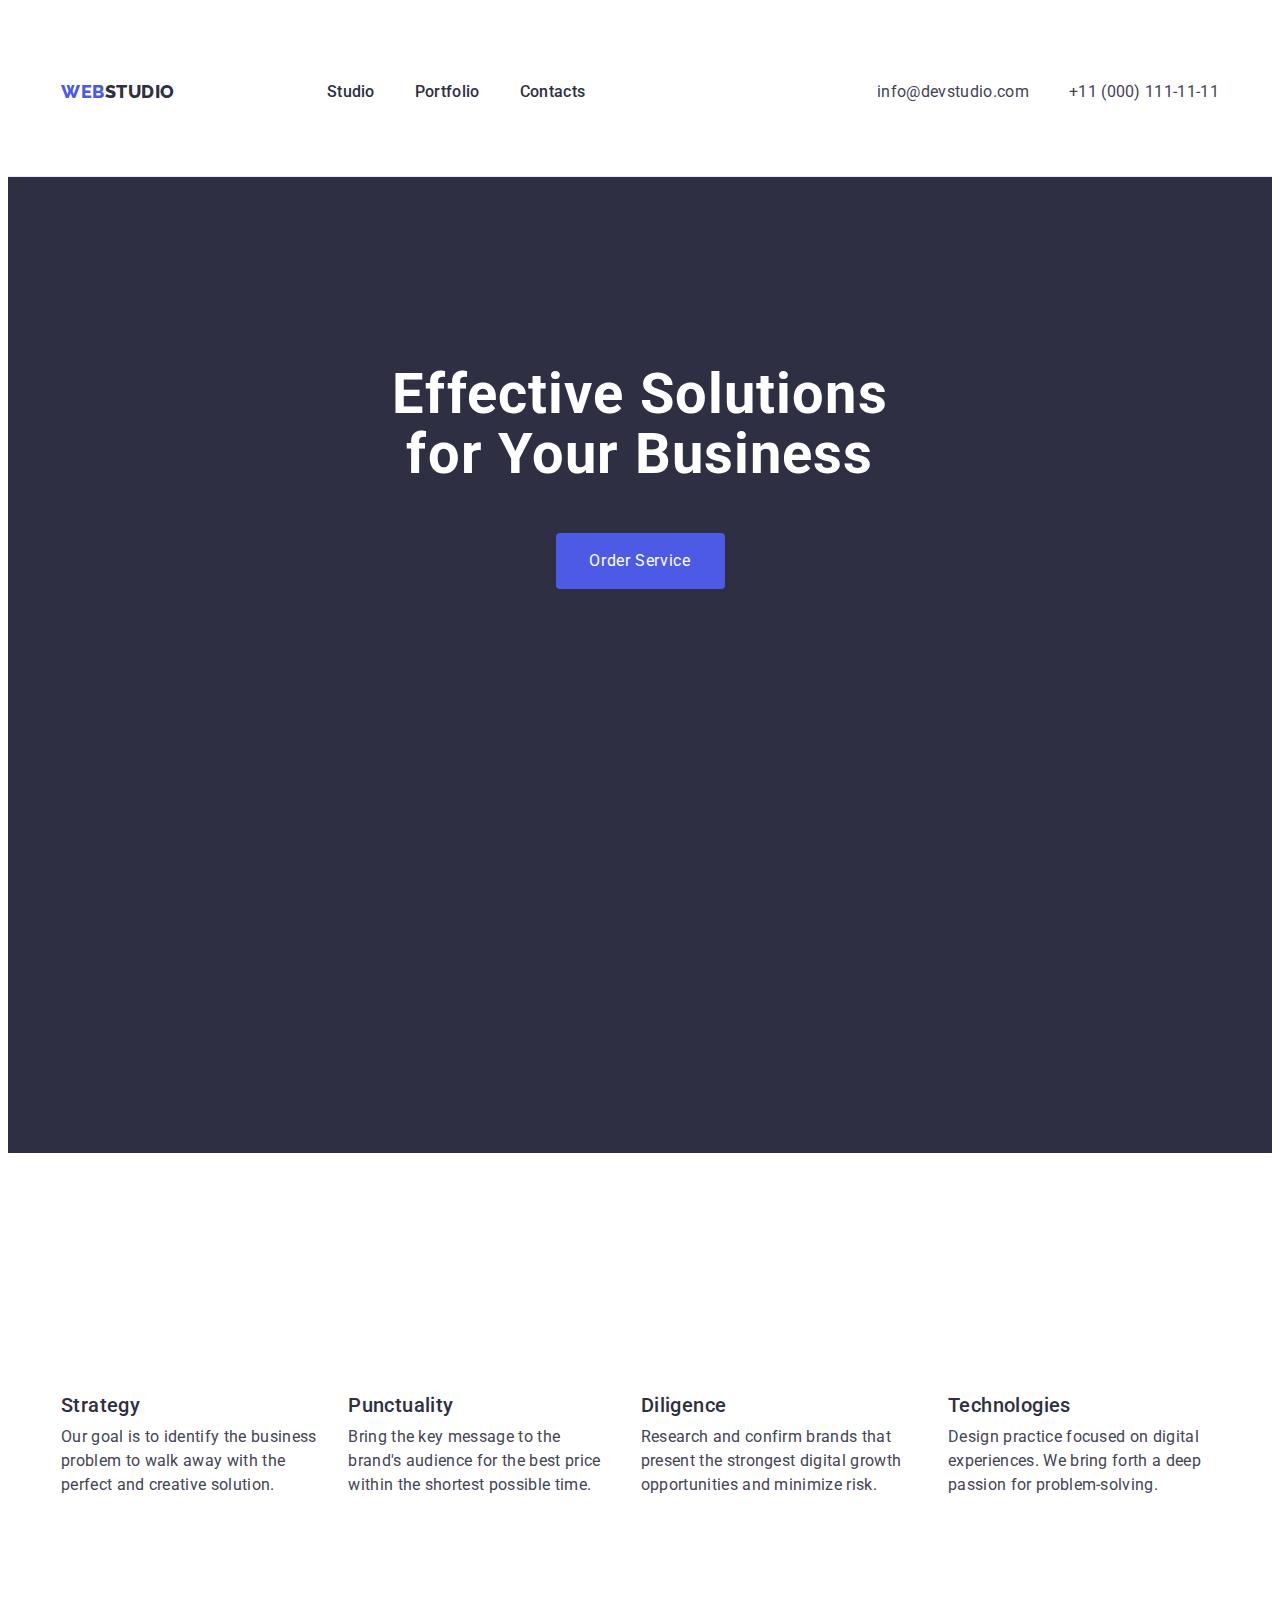
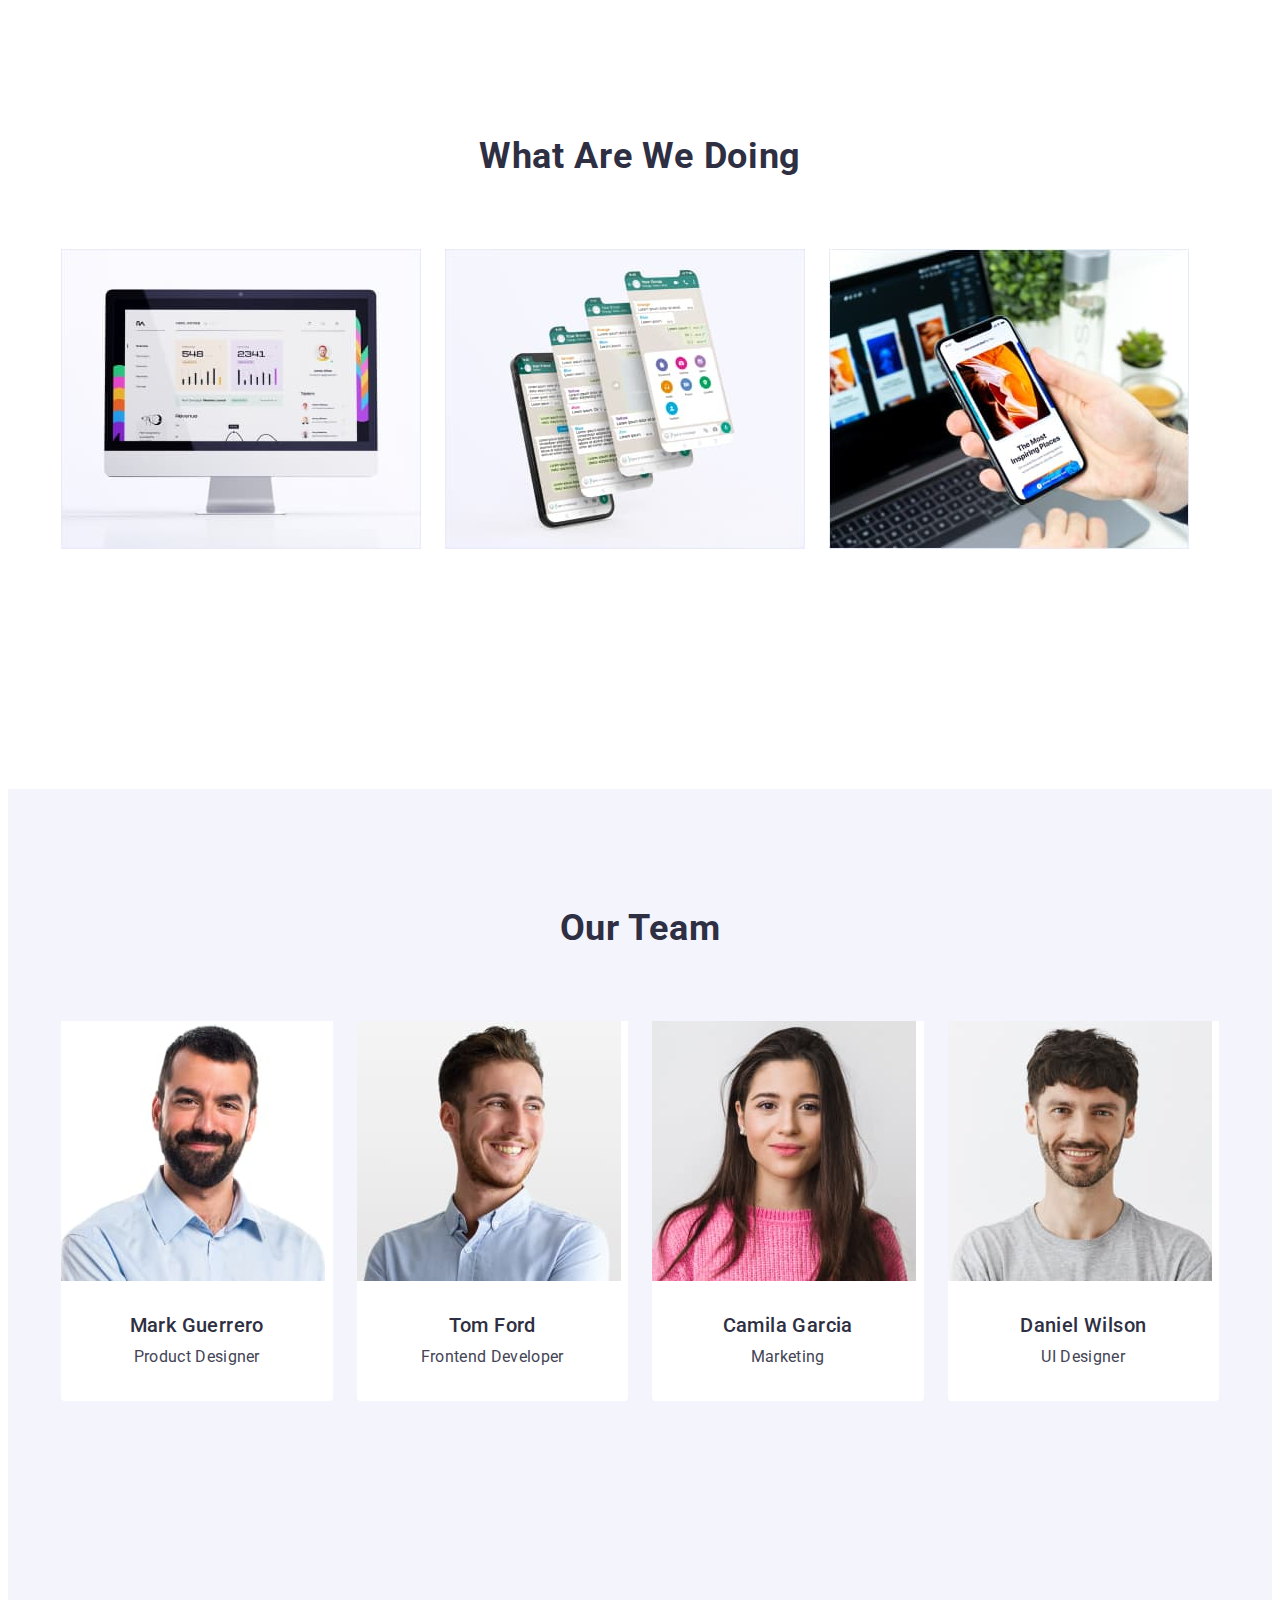
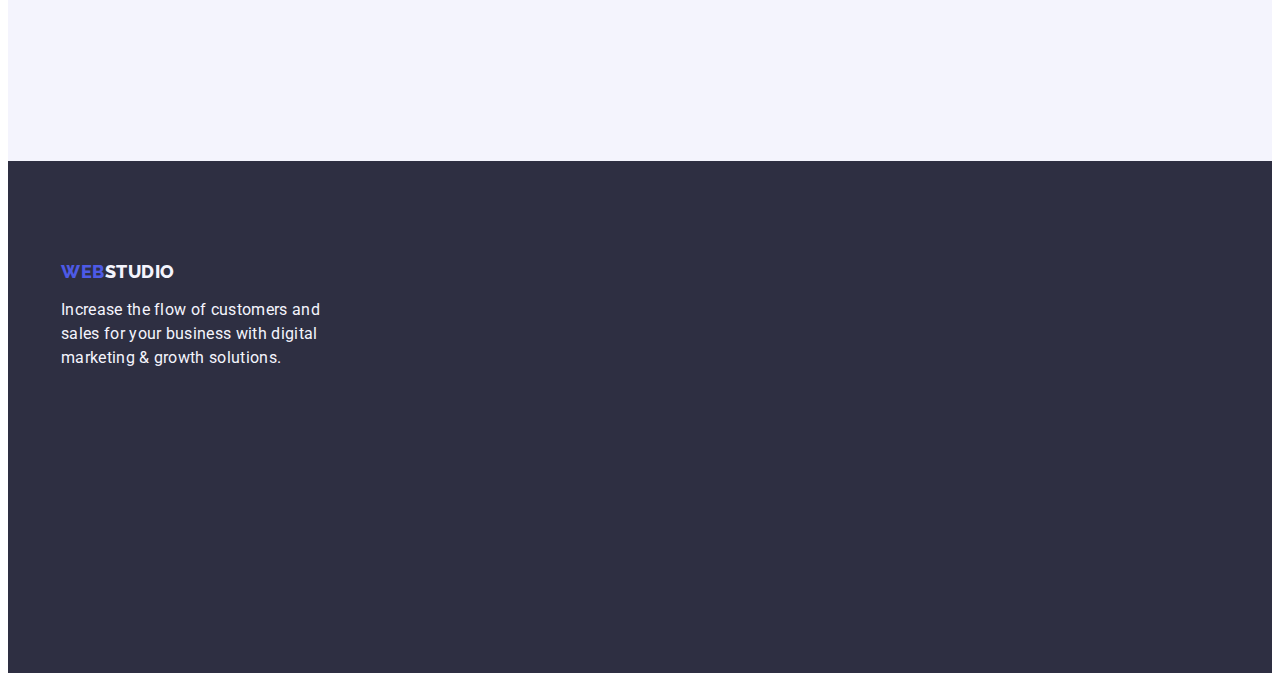
==== commit f61d809c: "hw3" ====
--- a/index.html
+++ b/index.html
@@ -187,7 +187,7 @@
     </main>
 
     <footer class="footer-cover">
-      <div class="container-footer">
+      <div class="container container-footer">
         <a href="./index.html" class="header-logo link studio"
           >WEB<span class="span_studio_f">Studio</span></a
         >
--- a/css/styles.css
+++ b/css/styles.css
@@ -261,7 +261,6 @@
     text-transform: capitalize;
     height: 732px;
     padding: 120px 0;
-    margin-bottom: 72px;
 }
 
 .team-list-content{
@@ -276,6 +275,7 @@
     line-height: 1.11;
     letter-spacing: 0.02em;
     color: var(--title-color);
+    margin-bottom: 72px;
 }
 
 .team-list {
@@ -294,7 +294,7 @@
     line-height: 1.2;
     letter-spacing: 0.02em;
     color: var(--title-color);
-    margin-bottom: 8px
+    margin-bottom: 8px;
 }
 
 .team-paragraf{
@@ -333,7 +333,7 @@
     padding: 0 15px;
     margin: 0 auto;
     height: 312px;
-    padding: 100px 0
+    padding: 100px 0;
 }
 
 /*_____________________________PORTFOLIO______________________________*/
@@ -342,7 +342,7 @@
 
 /************* SECTION navigation  **************/
 
-.portfolio-container {
+.section-portfolio {
     padding: 96px 0 120px 0;
 }
 .navigation-main {
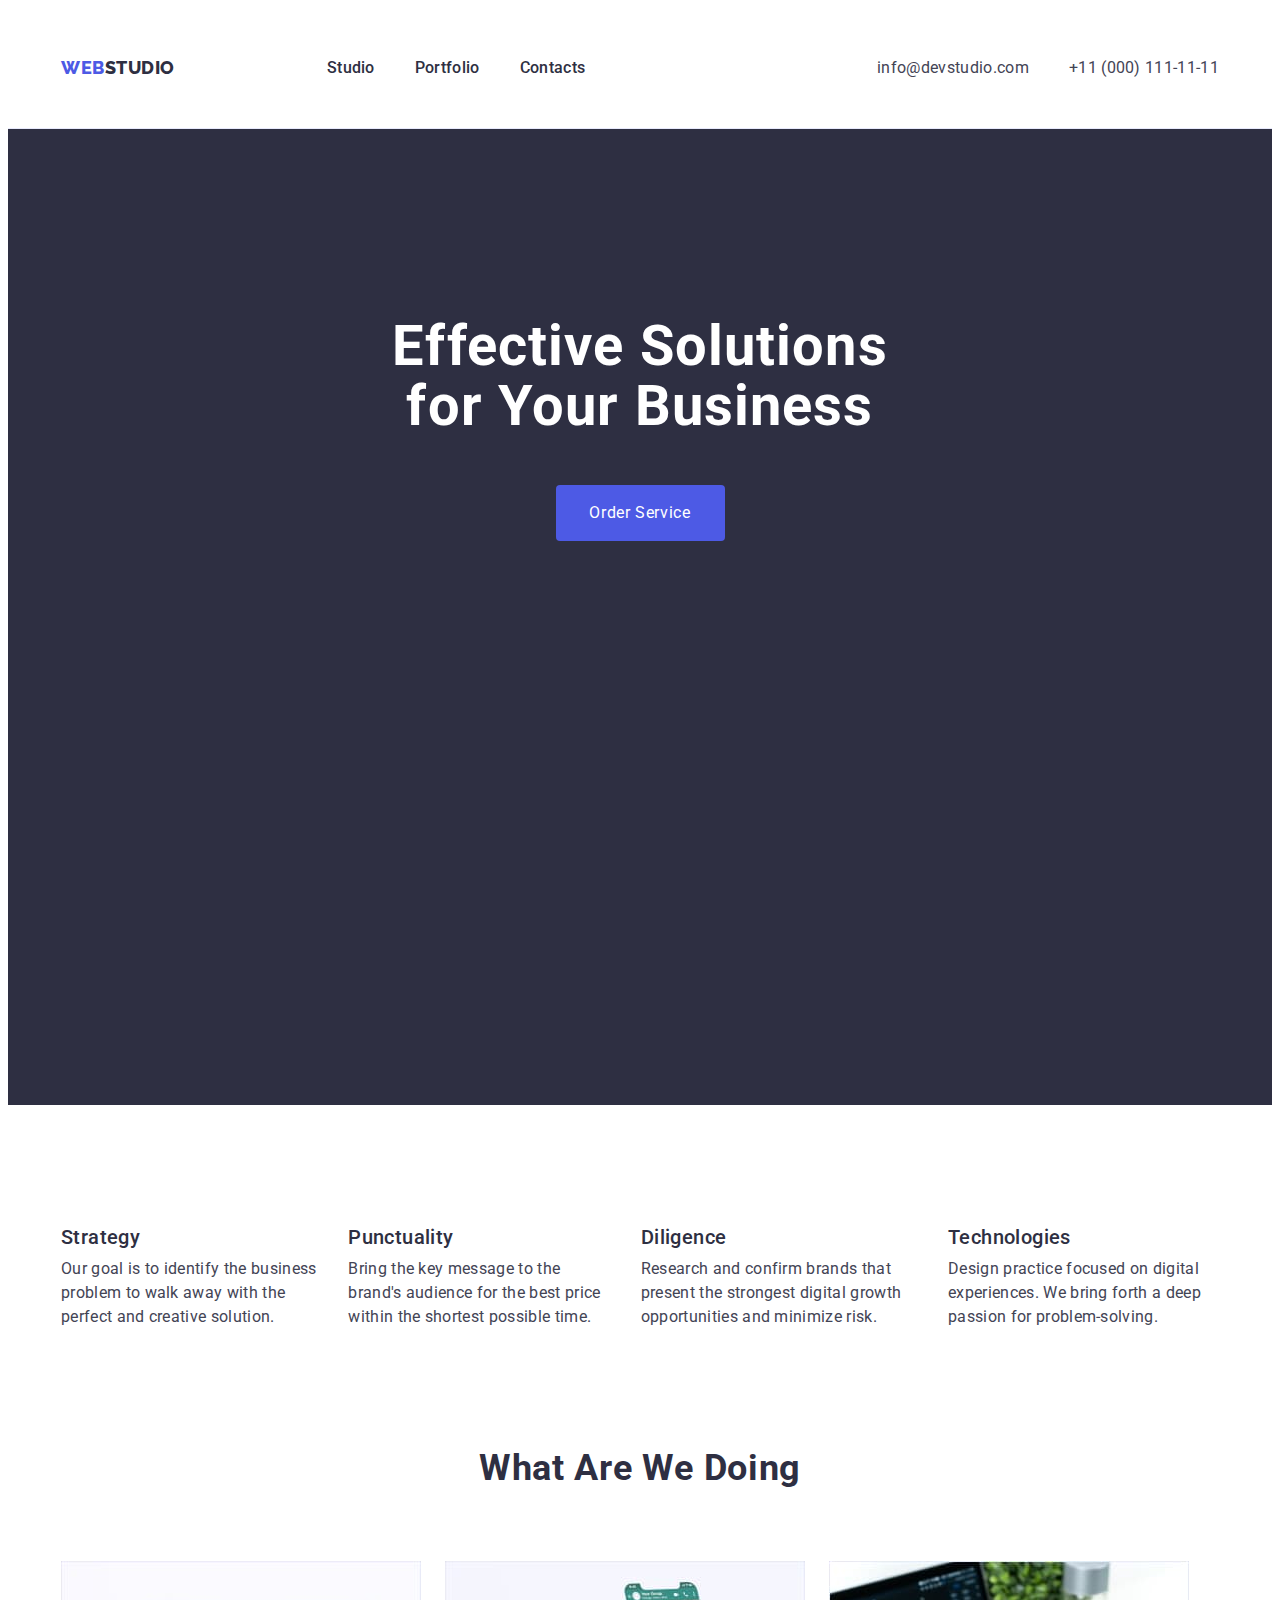
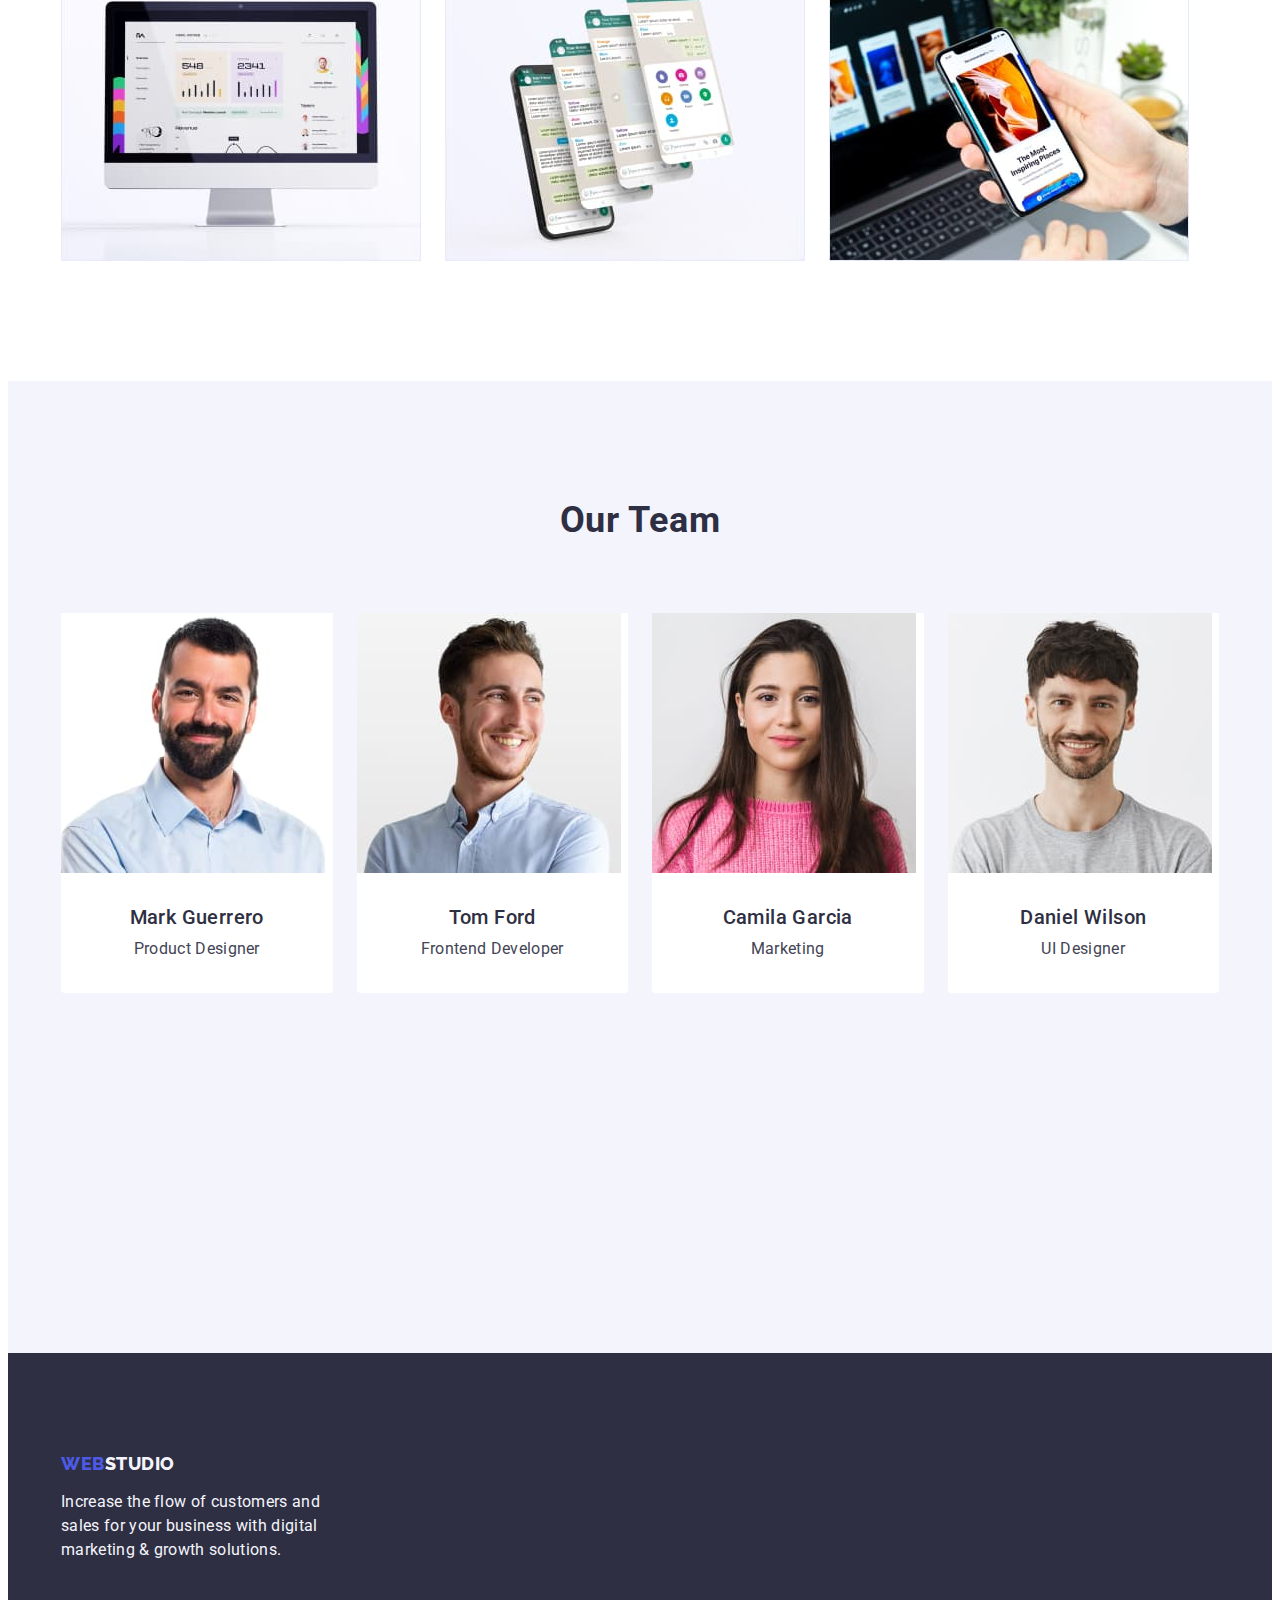
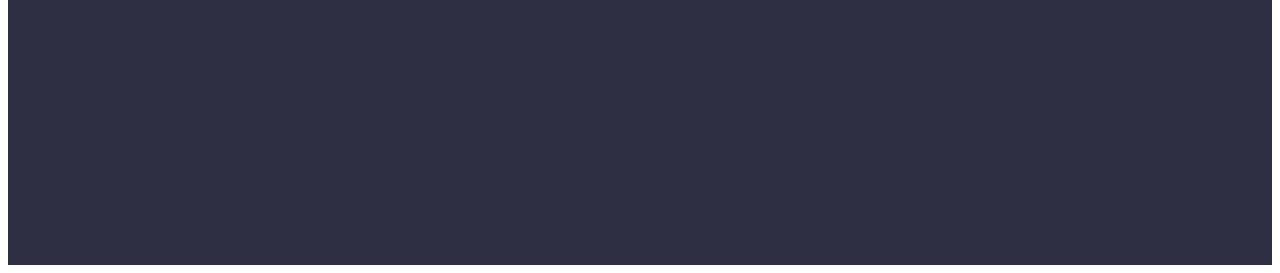
==== commit 1b18f1a6: "hw3" ====
--- a/index.html
+++ b/index.html
@@ -67,7 +67,7 @@
       </section>
 
       <section class="feature">
-        <div class="container">
+        <div class="container container-feature">
           <h2 class="visually-hidden">Our advantages</h2>
           <ul class="main-feature list">
             <li class="main-feature-list">
@@ -103,7 +103,7 @@
       </section>
 
       <section class="services">
-        <div class="container">
+        <div class="container container-services">
           <h2 class="services-title">What are we doing</h2>
           <ul class="services-list list">
             <li class="services-list-images">
--- a/css/styles.css
+++ b/css/styles.css
@@ -67,12 +67,13 @@
 
 .header-container {
     display: flex;
-}
-
-.header {
+    height: 72px;
     padding-top: 24px;
     padding-bottom: 24px;
-    border-bottom: 1px solid var(--color-cornflower)
+}
+
+.header {
+    border-bottom: 1px solid var(--color-cornflower);
 }
 
 .header-navigation {
@@ -202,7 +203,6 @@
 .main-feature {
     display: flex;
     gap: 24px;
-    margin-top: 120px;
 }
 
 .main-feature-list {
@@ -238,7 +238,6 @@
     color: var(--title-color);
     text-align: center;
     text-transform: capitalize;
-    margin-top: 120px;
     margin-bottom: 72px;
 }
 
@@ -246,7 +245,6 @@
     display: flex;
     gap: 24px;
     margin-top: 72px;
-    margin-bottom: 120px;
 }
 
 .services-list-images {
@@ -308,7 +306,8 @@
 
 .footer-cover{
     background-color: var(--title-color);
-    
+    padding: 100px 0;
+    height: 312px;
 }
 
 .span_studio_f {
@@ -332,8 +331,6 @@
     width: 1158px;
     padding: 0 15px;
     margin: 0 auto;
-    height: 312px;
-    padding: 100px 0;
 }
 
 /*_____________________________PORTFOLIO______________________________*/
@@ -347,7 +344,6 @@
 }
 .navigation-main {
     display: flex;
-    margin-top: 96px;
     justify-content: center;
     gap: 24px;
     margin-bottom: 72px;
@@ -384,10 +380,6 @@
     width: calc((100% - 48px) / 3);
 }
 
-.content-img {
-    text-decoration: none;
-}
-
 .content-text {
     font-weight: 500;
     font-size: 20px;
@@ -412,10 +404,10 @@
 }
 
 .container-content {
-    border-right: 1px solid var(--color-cornflower);
-    border-bottom: 1px solid var(--color-cornflower);
-    border-left: 1px solid var(--color-cornflower);
+    border: 1px solid var(--color-cornflower);
     padding: 32px 16px;
+    border-top: none;
+    width: 360px;
 }
 
    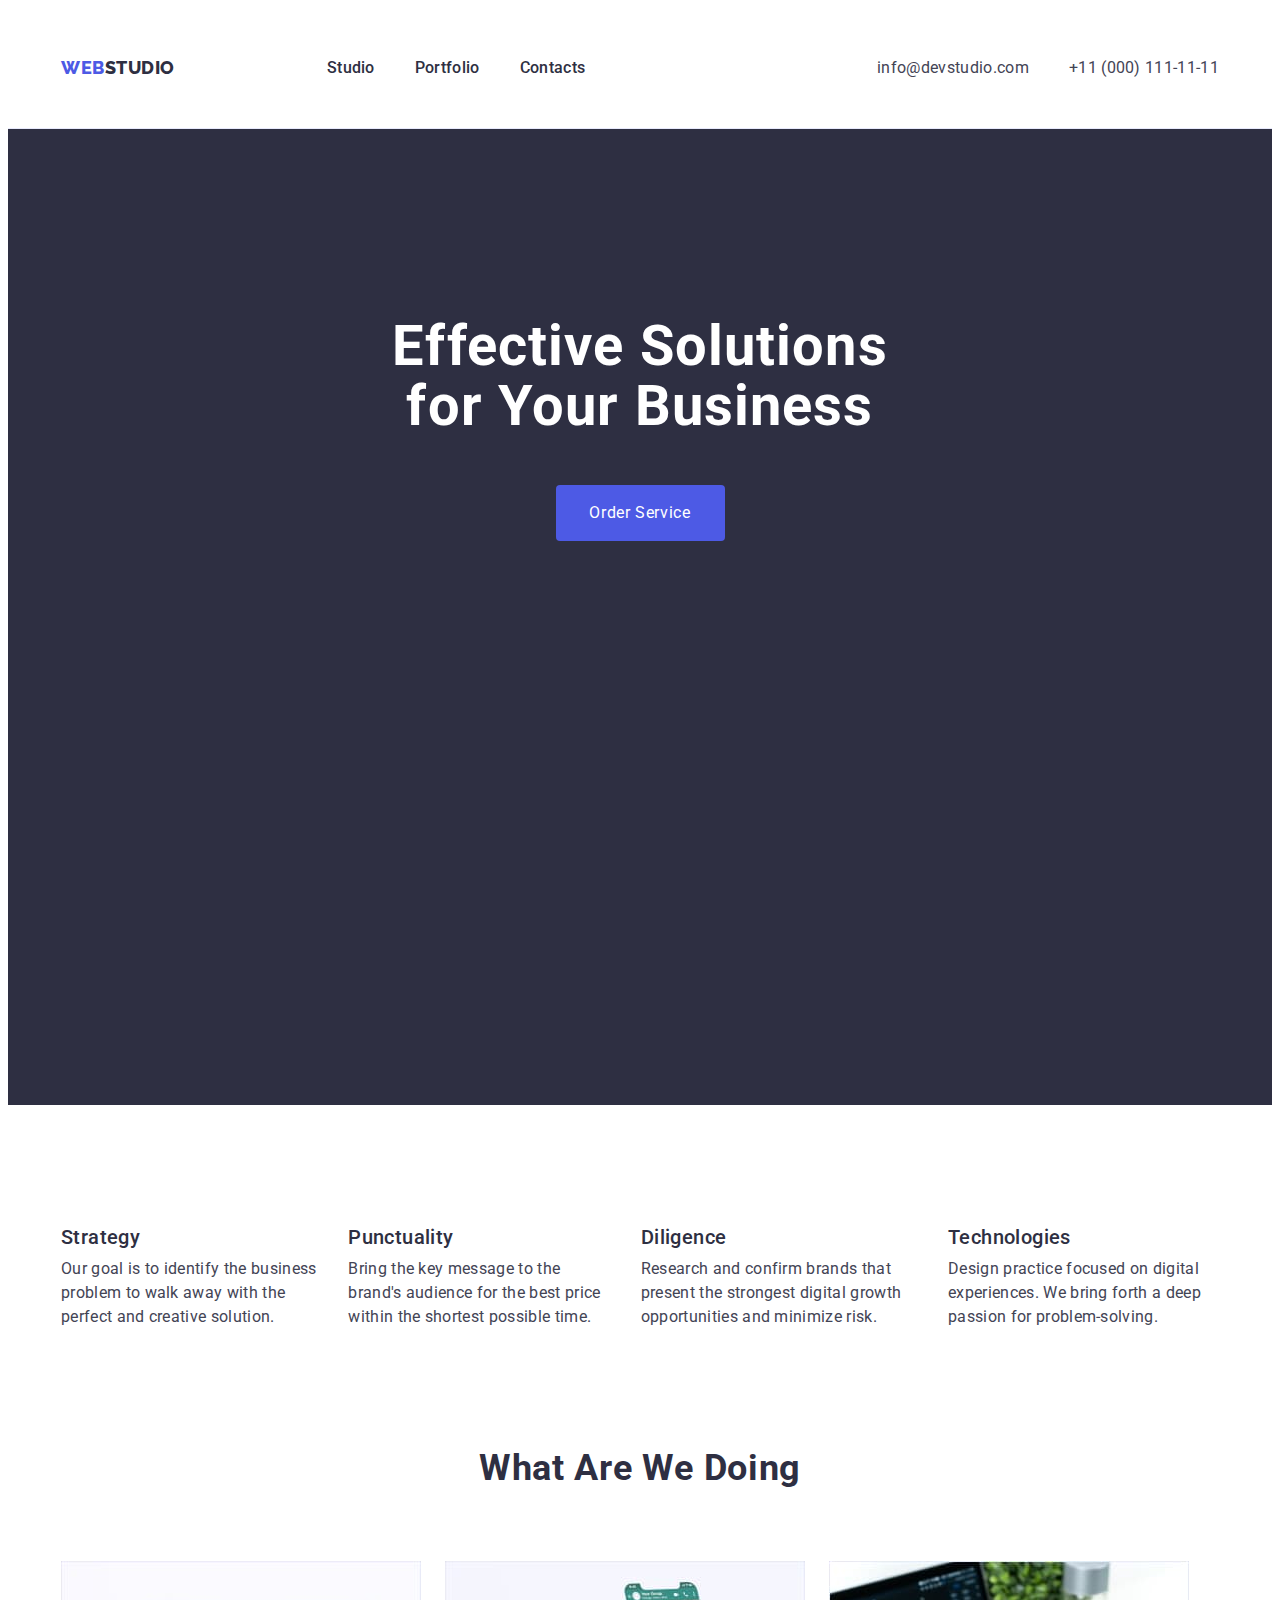
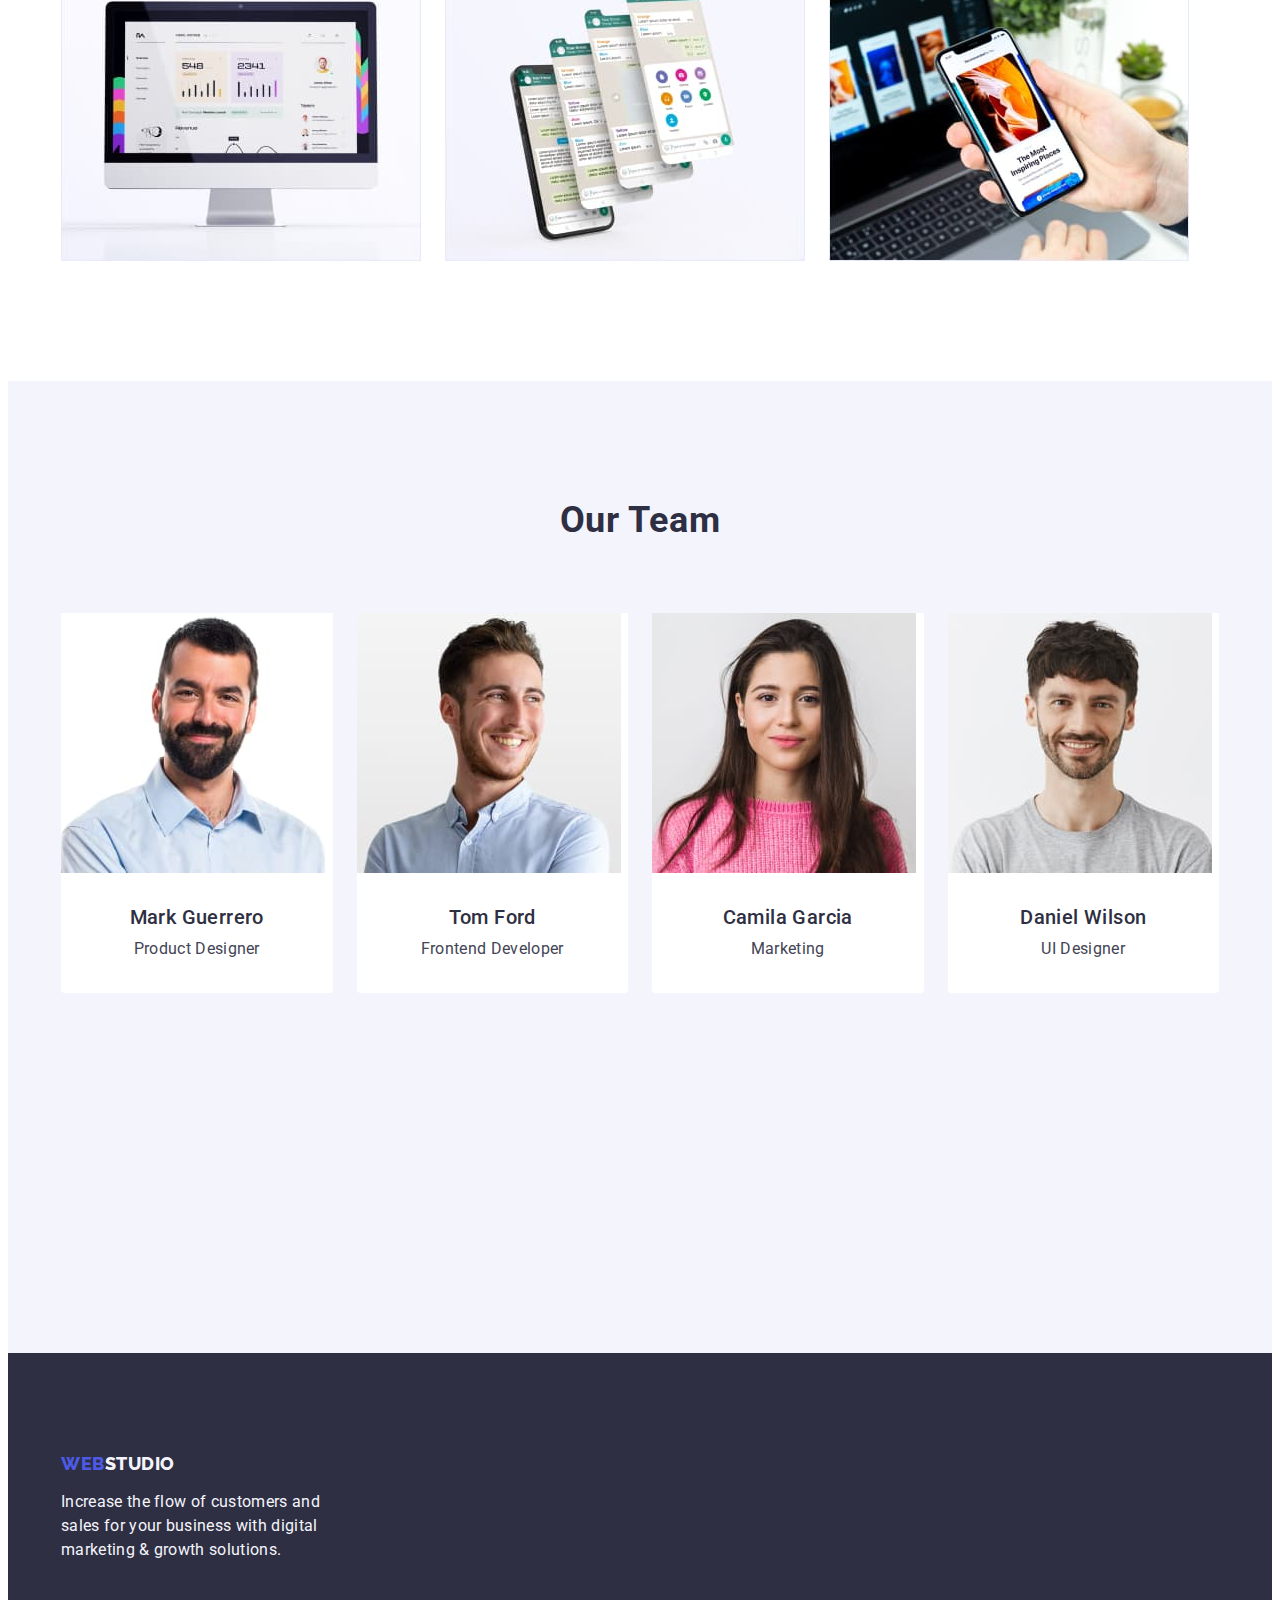
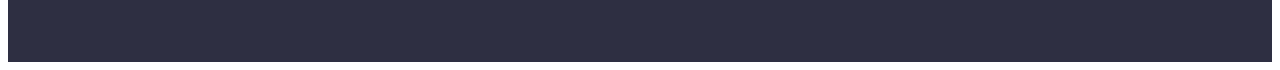
==== commit b33ad647: "hw3" ====
--- a/index.html
+++ b/index.html
@@ -187,7 +187,7 @@
     </main>
 
     <footer class="footer-cover">
-      <div class="container container-footer">
+      <div class="container">
         <a href="./index.html" class="header-logo link studio"
           >WEB<span class="span_studio_f">Studio</span></a
         >
--- a/css/styles.css
+++ b/css/styles.css
@@ -307,7 +307,6 @@
 .footer-cover{
     background-color: var(--title-color);
     padding: 100px 0;
-    height: 312px;
 }
 
 .span_studio_f {
@@ -315,7 +314,6 @@
 }
 
 .footer-paragraf {
-    font-size: 16px;
     line-height: 1.5;
     letter-spacing: 0.02em;
     color: var(--color-white);
@@ -327,11 +325,6 @@
     margin-bottom: 16px;
 }
 
-.container-footer {
-    width: 1158px;
-    padding: 0 15px;
-    margin: 0 auto;
-}
 
 /*_____________________________PORTFOLIO______________________________*/
 
@@ -397,10 +390,9 @@
 
 .content-main {
     display: flex;
-    gap: 48px 24px;
-    margin-top: 72px;
-    margin-bottom: 120px;
     flex-wrap: wrap;
+    column-gap: 24px;
+    row-gap: 48px;
 }
 
 .container-content {
